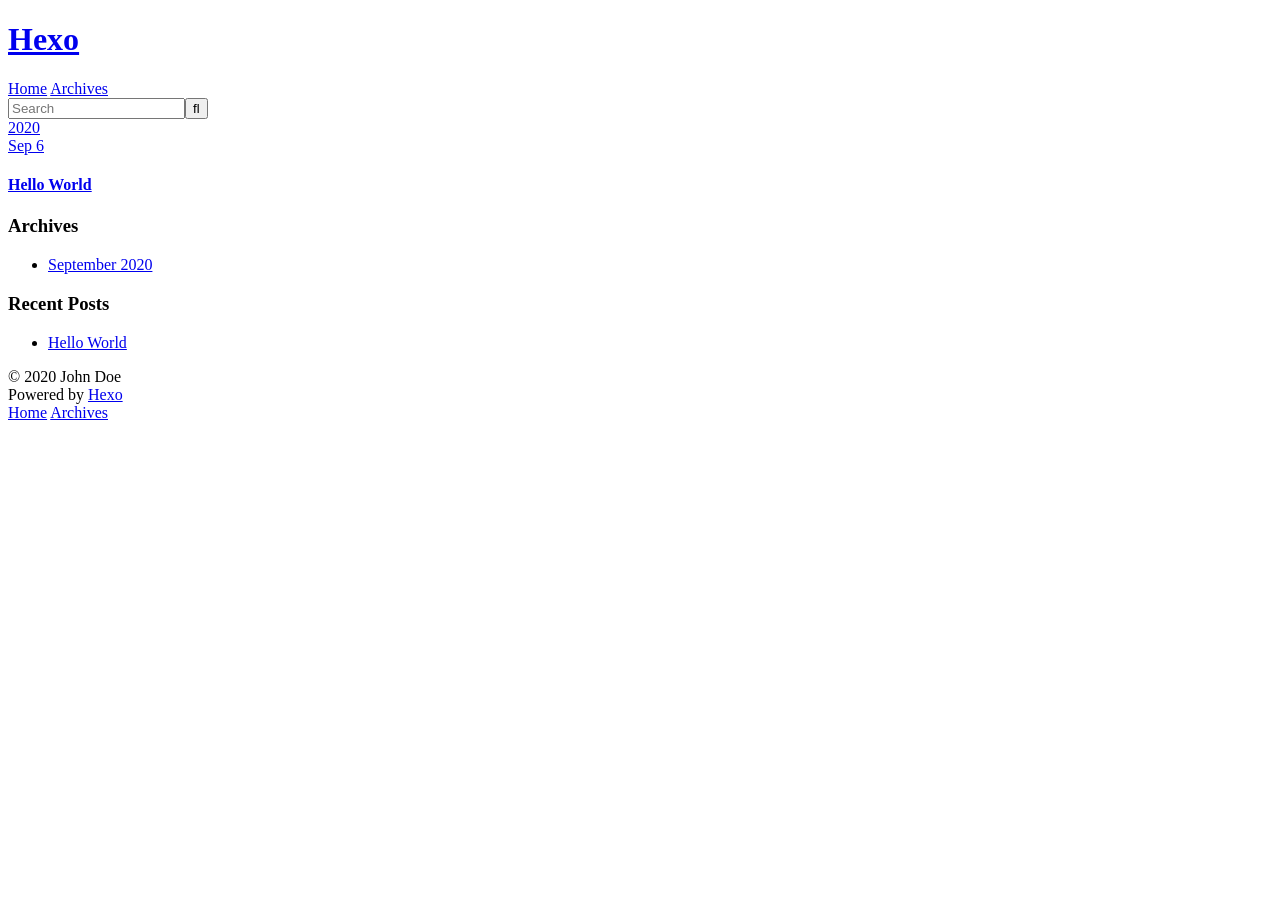
==== archives/index.html @ 3a459041 "Site updated: 2020-09-06 00:17:38" ====
<!DOCTYPE html>
<html>
<head>
  <meta charset="utf-8">
  

  
  <title>Archives | Hexo</title>
  <meta name="viewport" content="width=device-width, initial-scale=1, maximum-scale=1">
  <meta property="og:type" content="website">
<meta property="og:title" content="Hexo">
<meta property="og:url" content="http://example.com/archives/index.html">
<meta property="og:site_name" content="Hexo">
<meta property="og:locale" content="en_US">
<meta property="article:author" content="John Doe">
<meta name="twitter:card" content="summary">
  
    <link rel="alternate" href="/atom.xml" title="Hexo" type="application/atom+xml">
  
  
    <link rel="icon" href="/favicon.png">
  
  
    <link href="//fonts.googleapis.com/css?family=Source+Code+Pro" rel="stylesheet" type="text/css">
  
  
<link rel="stylesheet" href="/css/style.css">

<meta name="generator" content="Hexo 5.1.1"></head>

<body>
  <div id="container">
    <div id="wrap">
      <header id="header">
  <div id="banner"></div>
  <div id="header-outer" class="outer">
    <div id="header-title" class="inner">
      <h1 id="logo-wrap">
        <a href="/" id="logo">Hexo</a>
      </h1>
      
    </div>
    <div id="header-inner" class="inner">
      <nav id="main-nav">
        <a id="main-nav-toggle" class="nav-icon"></a>
        
          <a class="main-nav-link" href="/">Home</a>
        
          <a class="main-nav-link" href="/archives">Archives</a>
        
      </nav>
      <nav id="sub-nav">
        
          <a id="nav-rss-link" class="nav-icon" href="/atom.xml" title="RSS Feed"></a>
        
        <a id="nav-search-btn" class="nav-icon" title="Search"></a>
      </nav>
      <div id="search-form-wrap">
        <form action="//google.com/search" method="get" accept-charset="UTF-8" class="search-form"><input type="search" name="q" class="search-form-input" placeholder="Search"><button type="submit" class="search-form-submit">&#xF002;</button><input type="hidden" name="sitesearch" value="http://example.com"></form>
      </div>
    </div>
  </div>
</header>
      <div class="outer">
        <section id="main">
  
  
    
    
      
      
      <section class="archives-wrap">
        <div class="archive-year-wrap">
          <a href="/archives/2020" class="archive-year">2020</a>
        </div>
        <div class="archives">
    
    <article class="archive-article archive-type-post">
  <div class="archive-article-inner">
    <header class="archive-article-header">
      <a href="/2020/09/06/hello-world/" class="archive-article-date">
  <time datetime="2020-09-05T16:01:18.781Z" itemprop="datePublished">Sep 6</time>
</a>
      
  
    <h1 itemprop="name">
      <a class="archive-article-title" href="/2020/09/06/hello-world/">Hello World</a>
    </h1>
  

    </header>
  </div>
</article>
  
  
    </div></section>
  


</section>
        
          <aside id="sidebar">
  
    

  
    

  
    
  
    
  <div class="widget-wrap">
    <h3 class="widget-title">Archives</h3>
    <div class="widget">
      <ul class="archive-list"><li class="archive-list-item"><a class="archive-list-link" href="/archives/2020/09/">September 2020</a></li></ul>
    </div>
  </div>


  
    
  <div class="widget-wrap">
    <h3 class="widget-title">Recent Posts</h3>
    <div class="widget">
      <ul>
        
          <li>
            <a href="/2020/09/06/hello-world/">Hello World</a>
          </li>
        
      </ul>
    </div>
  </div>

  
</aside>
        
      </div>
      <footer id="footer">
  
  <div class="outer">
    <div id="footer-info" class="inner">
      &copy; 2020 John Doe<br>
      Powered by <a href="http://hexo.io/" target="_blank">Hexo</a>
    </div>
  </div>
</footer>
    </div>
    <nav id="mobile-nav">
  
    <a href="/" class="mobile-nav-link">Home</a>
  
    <a href="/archives" class="mobile-nav-link">Archives</a>
  
</nav>
    

<script src="//ajax.googleapis.com/ajax/libs/jquery/2.0.3/jquery.min.js"></script>


  
<link rel="stylesheet" href="/fancybox/jquery.fancybox.css">

  
<script src="/fancybox/jquery.fancybox.pack.js"></script>




<script src="/js/script.js"></script>




  </div>
</body>
</html>
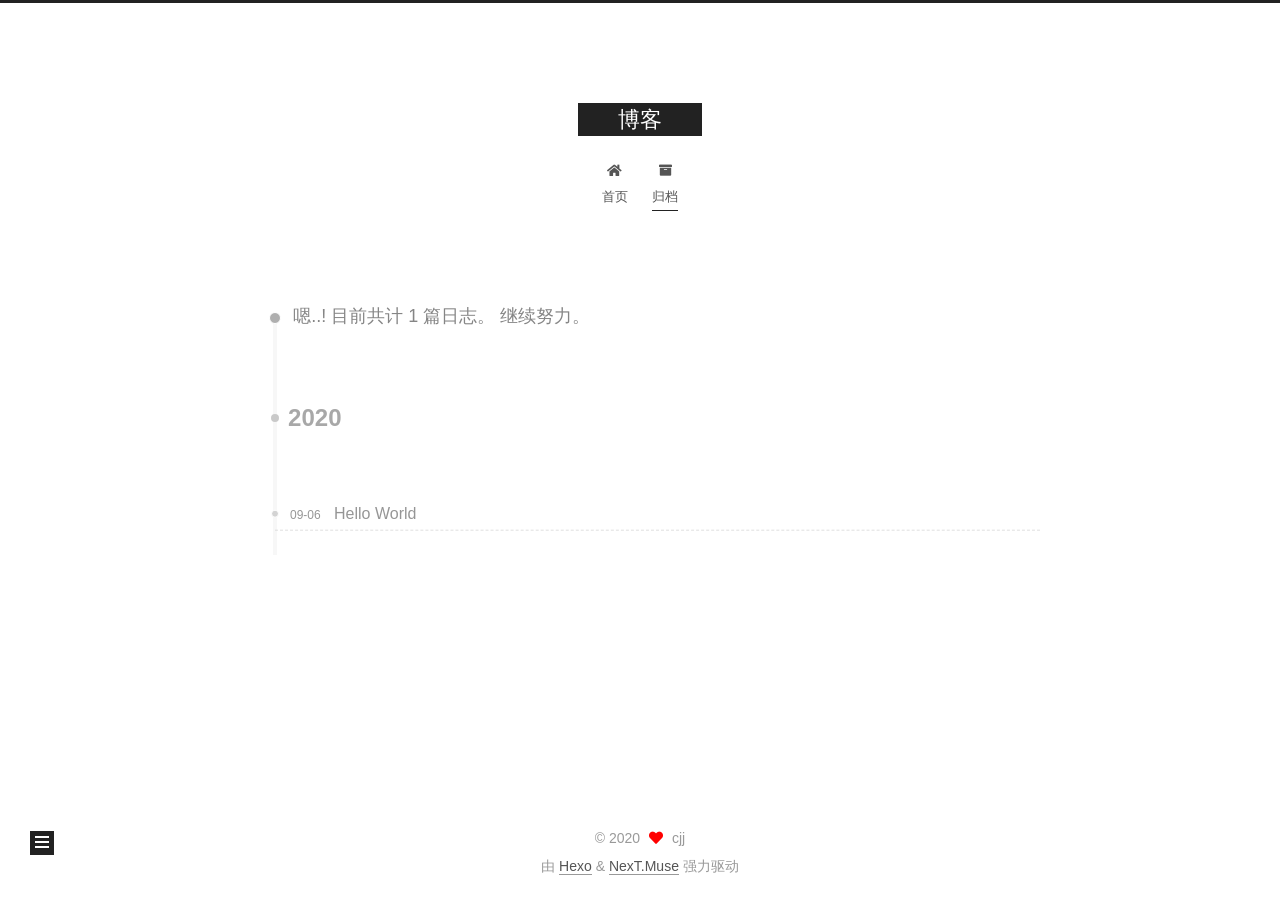
==== commit f8743e66: "Site updated: 2020-09-06 14:42:42" ====
--- a/archives/index.html
+++ b/archives/index.html
@@ -1,178 +1,340 @@
 <!DOCTYPE html>
-<html>
+<html lang="zh-CN">
 <head>
-  <meta charset="utf-8">
-  
-
-  
-  <title>Archives | Hexo</title>
-  <meta name="viewport" content="width=device-width, initial-scale=1, maximum-scale=1">
+  <meta charset="UTF-8">
+<meta name="viewport" content="width=device-width, initial-scale=1, maximum-scale=2">
+<meta name="theme-color" content="#222">
+<meta name="generator" content="Hexo 5.1.1">
+  <link rel="apple-touch-icon" sizes="180x180" href="/images/apple-touch-icon-next.png">
+  <link rel="icon" type="image/png" sizes="32x32" href="/images/favicon-32x32-next.png">
+  <link rel="icon" type="image/png" sizes="16x16" href="/images/favicon-16x16-next.png">
+  <link rel="mask-icon" href="/images/logo.svg" color="#222">
+
+<link rel="stylesheet" href="/css/main.css">
+
+
+<link rel="stylesheet" href="/lib/font-awesome/css/all.min.css">
+
+<script id="hexo-configurations">
+    var NexT = window.NexT || {};
+    var CONFIG = {"hostname":"example.com","root":"/","scheme":"Muse","version":"7.8.0","exturl":false,"sidebar":{"position":"left","display":"post","padding":18,"offset":12,"onmobile":false},"copycode":{"enable":false,"show_result":false,"style":null},"back2top":{"enable":true,"sidebar":false,"scrollpercent":false},"bookmark":{"enable":false,"color":"#222","save":"auto"},"fancybox":false,"mediumzoom":false,"lazyload":false,"pangu":false,"comments":{"style":"tabs","active":null,"storage":true,"lazyload":false,"nav":null},"algolia":{"hits":{"per_page":10},"labels":{"input_placeholder":"Search for Posts","hits_empty":"We didn't find any results for the search: ${query}","hits_stats":"${hits} results found in ${time} ms"}},"localsearch":{"enable":false,"trigger":"auto","top_n_per_article":1,"unescape":false,"preload":false},"motion":{"enable":true,"async":false,"transition":{"post_block":"fadeIn","post_header":"slideDownIn","post_body":"slideDownIn","coll_header":"slideLeftIn","sidebar":"slideUpIn"}}};
+  </script>
+
   <meta property="og:type" content="website">
-<meta property="og:title" content="Hexo">
+<meta property="og:title" content="博客">
 <meta property="og:url" content="http://example.com/archives/index.html">
-<meta property="og:site_name" content="Hexo">
-<meta property="og:locale" content="en_US">
-<meta property="article:author" content="John Doe">
+<meta property="og:site_name" content="博客">
+<meta property="og:locale" content="zh_CN">
+<meta property="article:author" content="cjj">
 <meta name="twitter:card" content="summary">
-  
-    <link rel="alternate" href="/atom.xml" title="Hexo" type="application/atom+xml">
-  
-  
-    <link rel="icon" href="/favicon.png">
-  
-  
-    <link href="//fonts.googleapis.com/css?family=Source+Code+Pro" rel="stylesheet" type="text/css">
-  
-  
-<link rel="stylesheet" href="/css/style.css">
-
-<meta name="generator" content="Hexo 5.1.1"></head>
-
-<body>
-  <div id="container">
-    <div id="wrap">
-      <header id="header">
-  <div id="banner"></div>
-  <div id="header-outer" class="outer">
-    <div id="header-title" class="inner">
-      <h1 id="logo-wrap">
-        <a href="/" id="logo">Hexo</a>
-      </h1>
+
+<link rel="canonical" href="http://example.com/archives/">
+
+
+<script id="page-configurations">
+  // https://hexo.io/docs/variables.html
+  CONFIG.page = {
+    sidebar: "",
+    isHome : false,
+    isPost : false,
+    lang   : 'zh-CN'
+  };
+</script>
+
+  <title>归档 | 博客</title>
+  
+
+
+
+
+
+
+  <noscript>
+  <style>
+  .use-motion .brand,
+  .use-motion .menu-item,
+  .sidebar-inner,
+  .use-motion .post-block,
+  .use-motion .pagination,
+  .use-motion .comments,
+  .use-motion .post-header,
+  .use-motion .post-body,
+  .use-motion .collection-header { opacity: initial; }
+
+  .use-motion .site-title,
+  .use-motion .site-subtitle {
+    opacity: initial;
+    top: initial;
+  }
+
+  .use-motion .logo-line-before i { left: initial; }
+  .use-motion .logo-line-after i { right: initial; }
+  </style>
+</noscript>
+
+</head>
+
+<body itemscope itemtype="http://schema.org/WebPage">
+  <div class="container use-motion">
+    <div class="headband"></div>
+
+    <header class="header" itemscope itemtype="http://schema.org/WPHeader">
+      <div class="header-inner"><div class="site-brand-container">
+  <div class="site-nav-toggle">
+    <div class="toggle" aria-label="切换导航栏">
+      <span class="toggle-line toggle-line-first"></span>
+      <span class="toggle-line toggle-line-middle"></span>
+      <span class="toggle-line toggle-line-last"></span>
+    </div>
+  </div>
+
+  <div class="site-meta">
+
+    <a href="/" class="brand" rel="start">
+      <span class="logo-line-before"><i></i></span>
+      <h1 class="site-title">博客</h1>
+      <span class="logo-line-after"><i></i></span>
+    </a>
+  </div>
+
+  <div class="site-nav-right">
+    <div class="toggle popup-trigger">
+    </div>
+  </div>
+</div>
+
+
+
+
+<nav class="site-nav">
+  <ul id="menu" class="main-menu menu">
+        <li class="menu-item menu-item-home">
+
+    <a href="/" rel="section"><i class="fa fa-home fa-fw"></i>首页</a>
+
+  </li>
+        <li class="menu-item menu-item-archives">
+
+    <a href="/archives/" rel="section"><i class="fa fa-archive fa-fw"></i>归档</a>
+
+  </li>
+  </ul>
+</nav>
+
+
+
+
+</div>
+    </header>
+
+    
+  <div class="back-to-top">
+    <i class="fa fa-arrow-up"></i>
+    <span>0%</span>
+  </div>
+
+
+    <main class="main">
+      <div class="main-inner">
+        <div class="content-wrap">
+          
+
+          <div class="content archive">
+            
+
+  
+  
+  
+  <div class="post-block">
+    <div class="posts-collapse">
+      <div class="collection-title">
+        <span class="collection-header">嗯..! 目前共计 1 篇日志。 继续努力。</span>
+      </div>
+
       
-    </div>
-    <div id="header-inner" class="inner">
-      <nav id="main-nav">
-        <a id="main-nav-toggle" class="nav-icon"></a>
+    <div class="collection-year">
+      <span class="collection-header">2020</span>
+    </div>
+
+  <article itemscope itemtype="http://schema.org/Article">
+    <header class="post-header">
+
+      <div class="post-meta">
+        <time itemprop="dateCreated"
+              datetime="2020-09-06T00:01:18+08:00"
+              content="2020-09-06">
+          09-06
+        </time>
+      </div>
+
+      <div class="post-title">
+          <a class="post-title-link" href="/2020/09/06/hello-world/" itemprop="url">
+            <span itemprop="name">Hello World</span>
+          </a>
+      </div>
+
+    </header>
+  </article>
+
+
+    </div>
+  </div>
+  
+  
+  
+
+  
+
+
+
+          </div>
+          
+
+<script>
+  window.addEventListener('tabs:register', () => {
+    let { activeClass } = CONFIG.comments;
+    if (CONFIG.comments.storage) {
+      activeClass = localStorage.getItem('comments_active') || activeClass;
+    }
+    if (activeClass) {
+      let activeTab = document.querySelector(`a[href="#comment-${activeClass}"]`);
+      if (activeTab) {
+        activeTab.click();
+      }
+    }
+  });
+  if (CONFIG.comments.storage) {
+    window.addEventListener('tabs:click', event => {
+      if (!event.target.matches('.tabs-comment .tab-content .tab-pane')) return;
+      let commentClass = event.target.classList[1];
+      localStorage.setItem('comments_active', commentClass);
+    });
+  }
+</script>
+
+        </div>
+          
+  
+  <div class="toggle sidebar-toggle">
+    <span class="toggle-line toggle-line-first"></span>
+    <span class="toggle-line toggle-line-middle"></span>
+    <span class="toggle-line toggle-line-last"></span>
+  </div>
+
+  <aside class="sidebar">
+    <div class="sidebar-inner">
+
+      <ul class="sidebar-nav motion-element">
+        <li class="sidebar-nav-toc">
+          文章目录
+        </li>
+        <li class="sidebar-nav-overview">
+          站点概览
+        </li>
+      </ul>
+
+      <!--noindex-->
+      <div class="post-toc-wrap sidebar-panel">
+      </div>
+      <!--/noindex-->
+
+      <div class="site-overview-wrap sidebar-panel">
+        <div class="site-author motion-element" itemprop="author" itemscope itemtype="http://schema.org/Person">
+  <p class="site-author-name" itemprop="name">cjj</p>
+  <div class="site-description" itemprop="description"></div>
+</div>
+<div class="site-state-wrap motion-element">
+  <nav class="site-state">
+      <div class="site-state-item site-state-posts">
+          <a href="/archives/">
         
-          <a class="main-nav-link" href="/">Home</a>
+          <span class="site-state-item-count">1</span>
+          <span class="site-state-item-name">日志</span>
+        </a>
+      </div>
+  </nav>
+</div>
+
+
+
+      </div>
+
+    </div>
+  </aside>
+  <div id="sidebar-dimmer"></div>
+
+
+      </div>
+    </main>
+
+    <footer class="footer">
+      <div class="footer-inner">
         
-          <a class="main-nav-link" href="/archives">Archives</a>
+
         
-      </nav>
-      <nav id="sub-nav">
+
+<div class="copyright">
+  
+  &copy; 
+  <span itemprop="copyrightYear">2020</span>
+  <span class="with-love">
+    <i class="fa fa-heart"></i>
+  </span>
+  <span class="author" itemprop="copyrightHolder">cjj</span>
+</div>
+  <div class="powered-by">由 <a href="https://hexo.io/" class="theme-link" rel="noopener" target="_blank">Hexo</a> & <a href="https://muse.theme-next.org/" class="theme-link" rel="noopener" target="_blank">NexT.Muse</a> 强力驱动
+  </div>
+
         
-          <a id="nav-rss-link" class="nav-icon" href="/atom.xml" title="RSS Feed"></a>
-        
-        <a id="nav-search-btn" class="nav-icon" title="Search"></a>
-      </nav>
-      <div id="search-form-wrap">
-        <form action="//google.com/search" method="get" accept-charset="UTF-8" class="search-form"><input type="search" name="q" class="search-form-input" placeholder="Search"><button type="submit" class="search-form-submit">&#xF002;</button><input type="hidden" name="sitesearch" value="http://example.com"></form>
-      </div>
-    </div>
-  </div>
-</header>
-      <div class="outer">
-        <section id="main">
-  
-  
-    
-    
-      
-      
-      <section class="archives-wrap">
-        <div class="archive-year-wrap">
-          <a href="/archives/2020" class="archive-year">2020</a>
-        </div>
-        <div class="archives">
-    
-    <article class="archive-article archive-type-post">
-  <div class="archive-article-inner">
-    <header class="archive-article-header">
-      <a href="/2020/09/06/hello-world/" class="archive-article-date">
-  <time datetime="2020-09-05T16:01:18.781Z" itemprop="datePublished">Sep 6</time>
-</a>
-      
-  
-    <h1 itemprop="name">
-      <a class="archive-article-title" href="/2020/09/06/hello-world/">Hello World</a>
-    </h1>
-  
-
-    </header>
-  </div>
-</article>
-  
-  
-    </div></section>
-  
-
-
-</section>
-        
-          <aside id="sidebar">
-  
-    
-
-  
-    
-
-  
-    
-  
-    
-  <div class="widget-wrap">
-    <h3 class="widget-title">Archives</h3>
-    <div class="widget">
-      <ul class="archive-list"><li class="archive-list-item"><a class="archive-list-link" href="/archives/2020/09/">September 2020</a></li></ul>
-    </div>
-  </div>
-
-
-  
-    
-  <div class="widget-wrap">
-    <h3 class="widget-title">Recent Posts</h3>
-    <div class="widget">
-      <ul>
-        
-          <li>
-            <a href="/2020/09/06/hello-world/">Hello World</a>
-          </li>
-        
-      </ul>
-    </div>
-  </div>
-
-  
-</aside>
-        
-      </div>
-      <footer id="footer">
-  
-  <div class="outer">
-    <div id="footer-info" class="inner">
-      &copy; 2020 John Doe<br>
-      Powered by <a href="http://hexo.io/" target="_blank">Hexo</a>
-    </div>
-  </div>
-</footer>
-    </div>
-    <nav id="mobile-nav">
-  
-    <a href="/" class="mobile-nav-link">Home</a>
-  
-    <a href="/archives" class="mobile-nav-link">Archives</a>
-  
-</nav>
-    
-
-<script src="//ajax.googleapis.com/ajax/libs/jquery/2.0.3/jquery.min.js"></script>
-
-
-  
-<link rel="stylesheet" href="/fancybox/jquery.fancybox.css">
-
-  
-<script src="/fancybox/jquery.fancybox.pack.js"></script>
-
-
-
-
-<script src="/js/script.js"></script>
-
-
-
-
-  </div>
+
+
+
+
+
+
+
+
+      </div>
+    </footer>
+  </div>
+
+  
+  <script src="/lib/anime.min.js"></script>
+  <script src="/lib/velocity/velocity.min.js"></script>
+  <script src="/lib/velocity/velocity.ui.min.js"></script>
+
+<script src="/js/utils.js"></script>
+
+<script src="/js/motion.js"></script>
+
+
+<script src="/js/schemes/muse.js"></script>
+
+
+<script src="/js/next-boot.js"></script>
+
+
+
+
+  
+
+
+
+
+
+
+
+
+
+
+
+
+
+
+
+  
+
+  
+
 </body>
-</html>+</html>
--- a/css/main.css
+++ b/css/main.css
@@ -0,0 +1,2291 @@
+:root {
+  --body-bg-color: #fff;
+  --content-bg-color: #fff;
+  --card-bg-color: #f5f5f5;
+  --text-color: #555;
+  --blockquote-color: #666;
+  --link-color: #555;
+  --link-hover-color: #222;
+  --brand-color: #fff;
+  --brand-hover-color: #fff;
+  --table-row-odd-bg-color: #f9f9f9;
+  --table-row-hover-bg-color: #f5f5f5;
+  --menu-item-bg-color: #f5f5f5;
+  --btn-default-bg: #222;
+  --btn-default-color: #fff;
+  --btn-default-border-color: #222;
+  --btn-default-hover-bg: #fff;
+  --btn-default-hover-color: #222;
+  --btn-default-hover-border-color: #222;
+}
+html {
+  line-height: 1.15; /* 1 */
+  -webkit-text-size-adjust: 100%; /* 2 */
+}
+body {
+  margin: 0;
+}
+main {
+  display: block;
+}
+h1 {
+  font-size: 2em;
+  margin: 0.67em 0;
+}
+hr {
+  box-sizing: content-box; /* 1 */
+  height: 0; /* 1 */
+  overflow: visible; /* 2 */
+}
+pre {
+  font-family: monospace, monospace; /* 1 */
+  font-size: 1em; /* 2 */
+}
+a {
+  background: transparent;
+}
+abbr[title] {
+  border-bottom: none; /* 1 */
+  text-decoration: underline; /* 2 */
+  text-decoration: underline dotted; /* 2 */
+}
+b,
+strong {
+  font-weight: bolder;
+}
+code,
+kbd,
+samp {
+  font-family: monospace, monospace; /* 1 */
+  font-size: 1em; /* 2 */
+}
+small {
+  font-size: 80%;
+}
+sub,
+sup {
+  font-size: 75%;
+  line-height: 0;
+  position: relative;
+  vertical-align: baseline;
+}
+sub {
+  bottom: -0.25em;
+}
+sup {
+  top: -0.5em;
+}
+img {
+  border-style: none;
+}
+button,
+input,
+optgroup,
+select,
+textarea {
+  font-family: inherit; /* 1 */
+  font-size: 100%; /* 1 */
+  line-height: 1.15; /* 1 */
+  margin: 0; /* 2 */
+}
+button,
+input {
+/* 1 */
+  overflow: visible;
+}
+button,
+select {
+/* 1 */
+  text-transform: none;
+}
+button,
+[type='button'],
+[type='reset'],
+[type='submit'] {
+  -webkit-appearance: button;
+}
+button::-moz-focus-inner,
+[type='button']::-moz-focus-inner,
+[type='reset']::-moz-focus-inner,
+[type='submit']::-moz-focus-inner {
+  border-style: none;
+  padding: 0;
+}
+button:-moz-focusring,
+[type='button']:-moz-focusring,
+[type='reset']:-moz-focusring,
+[type='submit']:-moz-focusring {
+  outline: 1px dotted ButtonText;
+}
+fieldset {
+  padding: 0.35em 0.75em 0.625em;
+}
+legend {
+  box-sizing: border-box; /* 1 */
+  color: inherit; /* 2 */
+  display: table; /* 1 */
+  max-width: 100%; /* 1 */
+  padding: 0; /* 3 */
+  white-space: normal; /* 1 */
+}
+progress {
+  vertical-align: baseline;
+}
+textarea {
+  overflow: auto;
+}
+[type='checkbox'],
+[type='radio'] {
+  box-sizing: border-box; /* 1 */
+  padding: 0; /* 2 */
+}
+[type='number']::-webkit-inner-spin-button,
+[type='number']::-webkit-outer-spin-button {
+  height: auto;
+}
+[type='search'] {
+  outline-offset: -2px; /* 2 */
+  -webkit-appearance: textfield; /* 1 */
+}
+[type='search']::-webkit-search-decoration {
+  -webkit-appearance: none;
+}
+::-webkit-file-upload-button {
+  font: inherit; /* 2 */
+  -webkit-appearance: button; /* 1 */
+}
+details {
+  display: block;
+}
+summary {
+  display: list-item;
+}
+template {
+  display: none;
+}
+[hidden] {
+  display: none;
+}
+::selection {
+  background: #262a30;
+  color: #eee;
+}
+html,
+body {
+  height: 100%;
+}
+body {
+  background: var(--body-bg-color);
+  color: var(--text-color);
+  font-family: 'Lato', "PingFang SC", "Microsoft YaHei", sans-serif;
+  font-size: 1em;
+  line-height: 2;
+}
+@media (max-width: 991px) {
+  body {
+    padding-left: 0 !important;
+    padding-right: 0 !important;
+  }
+}
+h1,
+h2,
+h3,
+h4,
+h5,
+h6 {
+  font-family: 'Lato', "PingFang SC", "Microsoft YaHei", sans-serif;
+  font-weight: bold;
+  line-height: 1.5;
+  margin: 20px 0 15px;
+}
+h1 {
+  font-size: 1.5em;
+}
+h2 {
+  font-size: 1.375em;
+}
+h3 {
+  font-size: 1.25em;
+}
+h4 {
+  font-size: 1.125em;
+}
+h5 {
+  font-size: 1em;
+}
+h6 {
+  font-size: 0.875em;
+}
+p {
+  margin: 0 0 20px 0;
+}
+a,
+span.exturl {
+  border-bottom: 1px solid #999;
+  color: var(--link-color);
+  outline: 0;
+  text-decoration: none;
+  overflow-wrap: break-word;
+  word-wrap: break-word;
+  cursor: pointer;
+}
+a:hover,
+span.exturl:hover {
+  border-bottom-color: var(--link-hover-color);
+  color: var(--link-hover-color);
+}
+iframe,
+img,
+video {
+  display: block;
+  margin-left: auto;
+  margin-right: auto;
+  max-width: 100%;
+}
+hr {
+  background-image: repeating-linear-gradient(-45deg, #ddd, #ddd 4px, transparent 4px, transparent 8px);
+  border: 0;
+  height: 3px;
+  margin: 40px 0;
+}
+blockquote {
+  border-left: 4px solid #ddd;
+  color: var(--blockquote-color);
+  margin: 0;
+  padding: 0 15px;
+}
+blockquote cite::before {
+  content: '-';
+  padding: 0 5px;
+}
+dt {
+  font-weight: bold;
+}
+dd {
+  margin: 0;
+  padding: 0;
+}
+kbd {
+  background-color: #f5f5f5;
+  background-image: linear-gradient(#eee, #fff, #eee);
+  border: 1px solid #ccc;
+  border-radius: 0.2em;
+  box-shadow: 0.1em 0.1em 0.2em rgba(0,0,0,0.1);
+  color: #555;
+  font-family: inherit;
+  padding: 0.1em 0.3em;
+  white-space: nowrap;
+}
+.table-container {
+  overflow: auto;
+}
+table {
+  border-collapse: collapse;
+  border-spacing: 0;
+  font-size: 0.875em;
+  margin: 0 0 20px 0;
+  width: 100%;
+}
+tbody tr:nth-of-type(odd) {
+  background: var(--table-row-odd-bg-color);
+}
+tbody tr:hover {
+  background: var(--table-row-hover-bg-color);
+}
+caption,
+th,
+td {
+  font-weight: normal;
+  padding: 8px;
+  vertical-align: middle;
+}
+th,
+td {
+  border: 1px solid #ddd;
+  border-bottom: 3px solid #ddd;
+}
+th {
+  font-weight: 700;
+  padding-bottom: 10px;
+}
+td {
+  border-bottom-width: 1px;
+}
+.btn {
+  background: var(--btn-default-bg);
+  border: 2px solid var(--btn-default-border-color);
+  border-radius: 0;
+  color: var(--btn-default-color);
+  display: inline-block;
+  font-size: 0.875em;
+  line-height: 2;
+  padding: 0 20px;
+  text-decoration: none;
+  transition-property: background-color;
+  transition-delay: 0s;
+  transition-duration: 0.2s;
+  transition-timing-function: ease-in-out;
+}
+.btn:hover {
+  background: var(--btn-default-hover-bg);
+  border-color: var(--btn-default-hover-border-color);
+  color: var(--btn-default-hover-color);
+}
+.btn + .btn {
+  margin: 0 0 8px 8px;
+}
+.btn .fa-fw {
+  text-align: left;
+  width: 1.285714285714286em;
+}
+.toggle {
+  line-height: 0;
+}
+.toggle .toggle-line {
+  background: #fff;
+  display: inline-block;
+  height: 2px;
+  left: 0;
+  position: relative;
+  top: 0;
+  transition: all 0.4s;
+  vertical-align: top;
+  width: 100%;
+}
+.toggle .toggle-line:not(:first-child) {
+  margin-top: 3px;
+}
+.toggle.toggle-arrow .toggle-line-first {
+  left: 50%;
+  top: 2px;
+  transform: rotate(45deg);
+  width: 50%;
+}
+.toggle.toggle-arrow .toggle-line-middle {
+  left: 2px;
+  width: 90%;
+}
+.toggle.toggle-arrow .toggle-line-last {
+  left: 50%;
+  top: -2px;
+  transform: rotate(-45deg);
+  width: 50%;
+}
+.toggle.toggle-close .toggle-line-first {
+  transform: rotate(-45deg);
+  top: 5px;
+}
+.toggle.toggle-close .toggle-line-middle {
+  opacity: 0;
+}
+.toggle.toggle-close .toggle-line-last {
+  transform: rotate(45deg);
+  top: -5px;
+}
+.highlight,
+pre {
+  background: #f7f7f7;
+  color: #4d4d4c;
+  line-height: 1.6;
+  margin: 0 auto 20px;
+}
+pre,
+code {
+  font-family: consolas, Menlo, monospace, "PingFang SC", "Microsoft YaHei";
+}
+code {
+  background: #eee;
+  border-radius: 3px;
+  color: #555;
+  padding: 2px 4px;
+  overflow-wrap: break-word;
+  word-wrap: break-word;
+}
+.highlight *::selection {
+  background: #d6d6d6;
+}
+.highlight pre {
+  border: 0;
+  margin: 0;
+  padding: 10px 0;
+}
+.highlight table {
+  border: 0;
+  margin: 0;
+  width: auto;
+}
+.highlight td {
+  border: 0;
+  padding: 0;
+}
+.highlight figcaption {
+  background: #eff2f3;
+  color: #4d4d4c;
+  display: flex;
+  font-size: 0.875em;
+  justify-content: space-between;
+  line-height: 1.2;
+  padding: 0.5em;
+}
+.highlight figcaption a {
+  color: #4d4d4c;
+}
+.highlight figcaption a:hover {
+  border-bottom-color: #4d4d4c;
+}
+.highlight .gutter {
+  -moz-user-select: none;
+  -ms-user-select: none;
+  -webkit-user-select: none;
+  user-select: none;
+}
+.highlight .gutter pre {
+  background: #eff2f3;
+  color: #869194;
+  padding-left: 10px;
+  padding-right: 10px;
+  text-align: right;
+}
+.highlight .code pre {
+  background: #f7f7f7;
+  padding-left: 10px;
+  width: 100%;
+}
+.gist table {
+  width: auto;
+}
+.gist table td {
+  border: 0;
+}
+pre {
+  overflow: auto;
+  padding: 10px;
+}
+pre code {
+  background: none;
+  color: #4d4d4c;
+  font-size: 0.875em;
+  padding: 0;
+  text-shadow: none;
+}
+pre .deletion {
+  background: #fdd;
+}
+pre .addition {
+  background: #dfd;
+}
+pre .meta {
+  color: #eab700;
+  -moz-user-select: none;
+  -ms-user-select: none;
+  -webkit-user-select: none;
+  user-select: none;
+}
+pre .comment {
+  color: #8e908c;
+}
+pre .variable,
+pre .attribute,
+pre .tag,
+pre .name,
+pre .regexp,
+pre .ruby .constant,
+pre .xml .tag .title,
+pre .xml .pi,
+pre .xml .doctype,
+pre .html .doctype,
+pre .css .id,
+pre .css .class,
+pre .css .pseudo {
+  color: #c82829;
+}
+pre .number,
+pre .preprocessor,
+pre .built_in,
+pre .builtin-name,
+pre .literal,
+pre .params,
+pre .constant,
+pre .command {
+  color: #f5871f;
+}
+pre .ruby .class .title,
+pre .css .rules .attribute,
+pre .string,
+pre .symbol,
+pre .value,
+pre .inheritance,
+pre .header,
+pre .ruby .symbol,
+pre .xml .cdata,
+pre .special,
+pre .formula {
+  color: #718c00;
+}
+pre .title,
+pre .css .hexcolor {
+  color: #3e999f;
+}
+pre .function,
+pre .python .decorator,
+pre .python .title,
+pre .ruby .function .title,
+pre .ruby .title .keyword,
+pre .perl .sub,
+pre .javascript .title,
+pre .coffeescript .title {
+  color: #4271ae;
+}
+pre .keyword,
+pre .javascript .function {
+  color: #8959a8;
+}
+.blockquote-center {
+  border-left: none;
+  margin: 40px 0;
+  padding: 0;
+  position: relative;
+  text-align: center;
+}
+.blockquote-center .fa {
+  display: block;
+  opacity: 0.6;
+  position: absolute;
+  width: 100%;
+}
+.blockquote-center .fa-quote-left {
+  border-top: 1px solid #ccc;
+  text-align: left;
+  top: -20px;
+}
+.blockquote-center .fa-quote-right {
+  border-bottom: 1px solid #ccc;
+  text-align: right;
+  bottom: -20px;
+}
+.blockquote-center p,
+.blockquote-center div {
+  text-align: center;
+}
+.post-body .group-picture img {
+  margin: 0 auto;
+  padding: 0 3px;
+}
+.group-picture-row {
+  margin-bottom: 6px;
+  overflow: hidden;
+}
+.group-picture-column {
+  float: left;
+  margin-bottom: 10px;
+}
+.post-body .label {
+  color: #555;
+  display: inline;
+  padding: 0 2px;
+}
+.post-body .label.default {
+  background: #f0f0f0;
+}
+.post-body .label.primary {
+  background: #efe6f7;
+}
+.post-body .label.info {
+  background: #e5f2f8;
+}
+.post-body .label.success {
+  background: #e7f4e9;
+}
+.post-body .label.warning {
+  background: #fcf6e1;
+}
+.post-body .label.danger {
+  background: #fae8eb;
+}
+.post-body .tabs {
+  margin-bottom: 20px;
+}
+.post-body .tabs,
+.tabs-comment {
+  display: block;
+  padding-top: 10px;
+  position: relative;
+}
+.post-body .tabs ul.nav-tabs,
+.tabs-comment ul.nav-tabs {
+  display: flex;
+  flex-wrap: wrap;
+  margin: 0;
+  margin-bottom: -1px;
+  padding: 0;
+}
+@media (max-width: 413px) {
+  .post-body .tabs ul.nav-tabs,
+  .tabs-comment ul.nav-tabs {
+    display: block;
+    margin-bottom: 5px;
+  }
+}
+.post-body .tabs ul.nav-tabs li.tab,
+.tabs-comment ul.nav-tabs li.tab {
+  border-bottom: 1px solid #ddd;
+  border-left: 1px solid transparent;
+  border-right: 1px solid transparent;
+  border-top: 3px solid transparent;
+  flex-grow: 1;
+  list-style-type: none;
+  border-radius: 0 0 0 0;
+}
+@media (max-width: 413px) {
+  .post-body .tabs ul.nav-tabs li.tab,
+  .tabs-comment ul.nav-tabs li.tab {
+    border-bottom: 1px solid transparent;
+    border-left: 3px solid transparent;
+    border-right: 1px solid transparent;
+    border-top: 1px solid transparent;
+  }
+}
+@media (max-width: 413px) {
+  .post-body .tabs ul.nav-tabs li.tab,
+  .tabs-comment ul.nav-tabs li.tab {
+    border-radius: 0;
+  }
+}
+.post-body .tabs ul.nav-tabs li.tab a,
+.tabs-comment ul.nav-tabs li.tab a {
+  border-bottom: initial;
+  display: block;
+  line-height: 1.8;
+  outline: 0;
+  padding: 0.25em 0.75em;
+  text-align: center;
+  transition-delay: 0s;
+  transition-duration: 0.2s;
+  transition-timing-function: ease-out;
+}
+.post-body .tabs ul.nav-tabs li.tab a i,
+.tabs-comment ul.nav-tabs li.tab a i {
+  width: 1.285714285714286em;
+}
+.post-body .tabs ul.nav-tabs li.tab.active,
+.tabs-comment ul.nav-tabs li.tab.active {
+  border-bottom: 1px solid transparent;
+  border-left: 1px solid #ddd;
+  border-right: 1px solid #ddd;
+  border-top: 3px solid #fc6423;
+}
+@media (max-width: 413px) {
+  .post-body .tabs ul.nav-tabs li.tab.active,
+  .tabs-comment ul.nav-tabs li.tab.active {
+    border-bottom: 1px solid #ddd;
+    border-left: 3px solid #fc6423;
+    border-right: 1px solid #ddd;
+    border-top: 1px solid #ddd;
+  }
+}
+.post-body .tabs ul.nav-tabs li.tab.active a,
+.tabs-comment ul.nav-tabs li.tab.active a {
+  color: var(--link-color);
+  cursor: default;
+}
+.post-body .tabs .tab-content .tab-pane,
+.tabs-comment .tab-content .tab-pane {
+  border: 1px solid #ddd;
+  border-top: 0;
+  padding: 20px 20px 0 20px;
+  border-radius: 0;
+}
+.post-body .tabs .tab-content .tab-pane:not(.active),
+.tabs-comment .tab-content .tab-pane:not(.active) {
+  display: none;
+}
+.post-body .tabs .tab-content .tab-pane.active,
+.tabs-comment .tab-content .tab-pane.active {
+  display: block;
+}
+.post-body .tabs .tab-content .tab-pane.active:nth-of-type(1),
+.tabs-comment .tab-content .tab-pane.active:nth-of-type(1) {
+  border-radius: 0 0 0 0;
+}
+@media (max-width: 413px) {
+  .post-body .tabs .tab-content .tab-pane.active:nth-of-type(1),
+  .tabs-comment .tab-content .tab-pane.active:nth-of-type(1) {
+    border-radius: 0;
+  }
+}
+.post-body .note {
+  border-radius: 3px;
+  margin-bottom: 20px;
+  padding: 1em;
+  position: relative;
+  border: 1px solid #eee;
+  border-left-width: 5px;
+}
+.post-body .note h2,
+.post-body .note h3,
+.post-body .note h4,
+.post-body .note h5,
+.post-body .note h6 {
+  margin-top: 0;
+  border-bottom: initial;
+  margin-bottom: 0;
+  padding-top: 0;
+}
+.post-body .note p:first-child,
+.post-body .note ul:first-child,
+.post-body .note ol:first-child,
+.post-body .note table:first-child,
+.post-body .note pre:first-child,
+.post-body .note blockquote:first-child,
+.post-body .note img:first-child {
+  margin-top: 0;
+}
+.post-body .note p:last-child,
+.post-body .note ul:last-child,
+.post-body .note ol:last-child,
+.post-body .note table:last-child,
+.post-body .note pre:last-child,
+.post-body .note blockquote:last-child,
+.post-body .note img:last-child {
+  margin-bottom: 0;
+}
+.post-body .note.default {
+  border-left-color: #777;
+}
+.post-body .note.default h2,
+.post-body .note.default h3,
+.post-body .note.default h4,
+.post-body .note.default h5,
+.post-body .note.default h6 {
+  color: #777;
+}
+.post-body .note.primary {
+  border-left-color: #6f42c1;
+}
+.post-body .note.primary h2,
+.post-body .note.primary h3,
+.post-body .note.primary h4,
+.post-body .note.primary h5,
+.post-body .note.primary h6 {
+  color: #6f42c1;
+}
+.post-body .note.info {
+  border-left-color: #428bca;
+}
+.post-body .note.info h2,
+.post-body .note.info h3,
+.post-body .note.info h4,
+.post-body .note.info h5,
+.post-body .note.info h6 {
+  color: #428bca;
+}
+.post-body .note.success {
+  border-left-color: #5cb85c;
+}
+.post-body .note.success h2,
+.post-body .note.success h3,
+.post-body .note.success h4,
+.post-body .note.success h5,
+.post-body .note.success h6 {
+  color: #5cb85c;
+}
+.post-body .note.warning {
+  border-left-color: #f0ad4e;
+}
+.post-body .note.warning h2,
+.post-body .note.warning h3,
+.post-body .note.warning h4,
+.post-body .note.warning h5,
+.post-body .note.warning h6 {
+  color: #f0ad4e;
+}
+.post-body .note.danger {
+  border-left-color: #d9534f;
+}
+.post-body .note.danger h2,
+.post-body .note.danger h3,
+.post-body .note.danger h4,
+.post-body .note.danger h5,
+.post-body .note.danger h6 {
+  color: #d9534f;
+}
+.pagination .prev,
+.pagination .next,
+.pagination .page-number,
+.pagination .space {
+  display: inline-block;
+  margin: 0 10px;
+  padding: 0 11px;
+  position: relative;
+  top: -1px;
+}
+@media (max-width: 767px) {
+  .pagination .prev,
+  .pagination .next,
+  .pagination .page-number,
+  .pagination .space {
+    margin: 0 5px;
+  }
+}
+.pagination {
+  border-top: 1px solid #eee;
+  margin: 120px 0 0;
+  text-align: center;
+}
+.pagination .prev,
+.pagination .next,
+.pagination .page-number {
+  border-bottom: 0;
+  border-top: 1px solid #eee;
+  transition-property: border-color;
+  transition-delay: 0s;
+  transition-duration: 0.2s;
+  transition-timing-function: ease-in-out;
+}
+.pagination .prev:hover,
+.pagination .next:hover,
+.pagination .page-number:hover {
+  border-top-color: #222;
+}
+.pagination .space {
+  margin: 0;
+  padding: 0;
+}
+.pagination .prev {
+  margin-left: 0;
+}
+.pagination .next {
+  margin-right: 0;
+}
+.pagination .page-number.current {
+  background: #ccc;
+  border-top-color: #ccc;
+  color: #fff;
+}
+@media (max-width: 767px) {
+  .pagination {
+    border-top: none;
+  }
+  .pagination .prev,
+  .pagination .next,
+  .pagination .page-number {
+    border-bottom: 1px solid #eee;
+    border-top: 0;
+    margin-bottom: 10px;
+    padding: 0 10px;
+  }
+  .pagination .prev:hover,
+  .pagination .next:hover,
+  .pagination .page-number:hover {
+    border-bottom-color: #222;
+  }
+}
+.comments {
+  margin-top: 60px;
+  overflow: hidden;
+}
+.comment-button-group {
+  display: flex;
+  flex-wrap: wrap-reverse;
+  justify-content: center;
+  margin: 1em 0;
+}
+.comment-button-group .comment-button {
+  margin: 0.1em 0.2em;
+}
+.comment-button-group .comment-button.active {
+  background: var(--btn-default-hover-bg);
+  border-color: var(--btn-default-hover-border-color);
+  color: var(--btn-default-hover-color);
+}
+.comment-position {
+  display: none;
+}
+.comment-position.active {
+  display: block;
+}
+.tabs-comment {
+  background: var(--content-bg-color);
+  margin-top: 4em;
+  padding-top: 0;
+}
+.tabs-comment .comments {
+  border: 0;
+  box-shadow: none;
+  margin-top: 0;
+  padding-top: 0;
+}
+.container {
+  min-height: 100%;
+  position: relative;
+}
+.main-inner {
+  margin: 0 auto;
+  width: 700px;
+}
+@media (min-width: 1200px) {
+  .main-inner {
+    width: 800px;
+  }
+}
+@media (min-width: 1600px) {
+  .main-inner {
+    width: 900px;
+  }
+}
+@media (max-width: 767px) {
+  .content-wrap {
+    padding: 0 20px;
+  }
+}
+.header {
+  background: transparent;
+}
+.header-inner {
+  margin: 0 auto;
+  width: 700px;
+}
+@media (min-width: 1200px) {
+  .header-inner {
+    width: 800px;
+  }
+}
+@media (min-width: 1600px) {
+  .header-inner {
+    width: 900px;
+  }
+}
+.site-brand-container {
+  display: flex;
+  flex-shrink: 0;
+  padding: 0 10px;
+}
+.headband {
+  background: #222;
+  height: 3px;
+}
+.site-meta {
+  flex-grow: 1;
+  text-align: center;
+}
+@media (max-width: 767px) {
+  .site-meta {
+    text-align: center;
+  }
+}
+.brand {
+  border-bottom: none;
+  color: var(--brand-color);
+  display: inline-block;
+  line-height: 1.375em;
+  padding: 0 40px;
+  position: relative;
+}
+.brand:hover {
+  color: var(--brand-hover-color);
+}
+.site-title {
+  font-family: 'Lato', "PingFang SC", "Microsoft YaHei", sans-serif;
+  font-size: 1.375em;
+  font-weight: normal;
+  margin: 0;
+}
+.site-subtitle {
+  color: #999;
+  font-size: 0.8125em;
+  margin: 10px 0;
+}
+.use-motion .brand {
+  opacity: 0;
+}
+.use-motion .site-title,
+.use-motion .site-subtitle,
+.use-motion .custom-logo-image {
+  opacity: 0;
+  position: relative;
+  top: -10px;
+}
+.site-nav-toggle,
+.site-nav-right {
+  display: none;
+}
+@media (max-width: 767px) {
+  .site-nav-toggle,
+  .site-nav-right {
+    display: flex;
+    flex-direction: column;
+    justify-content: center;
+  }
+}
+.site-nav-toggle .toggle,
+.site-nav-right .toggle {
+  color: var(--text-color);
+  padding: 10px;
+  width: 22px;
+}
+.site-nav-toggle .toggle .toggle-line,
+.site-nav-right .toggle .toggle-line {
+  background: var(--text-color);
+  border-radius: 1px;
+}
+.site-nav {
+  display: block;
+}
+@media (max-width: 767px) {
+  .site-nav {
+    clear: both;
+    display: none;
+  }
+}
+.site-nav.site-nav-on {
+  display: block;
+}
+.menu {
+  margin-top: 20px;
+  padding-left: 0;
+  text-align: center;
+}
+.menu-item {
+  display: inline-block;
+  list-style: none;
+  margin: 0 10px;
+}
+@media (max-width: 767px) {
+  .menu-item {
+    display: block;
+    margin-top: 10px;
+  }
+  .menu-item.menu-item-search {
+    display: none;
+  }
+}
+.menu-item a,
+.menu-item span.exturl {
+  border-bottom: 0;
+  display: block;
+  font-size: 0.8125em;
+  transition-property: border-color;
+  transition-delay: 0s;
+  transition-duration: 0.2s;
+  transition-timing-function: ease-in-out;
+}
+@media (hover: none) {
+  .menu-item a:hover,
+  .menu-item span.exturl:hover {
+    border-bottom-color: transparent !important;
+  }
+}
+.menu-item .fa,
+.menu-item .fab,
+.menu-item .far,
+.menu-item .fas {
+  margin-right: 8px;
+}
+.menu-item .badge {
+  display: inline-block;
+  font-weight: bold;
+  line-height: 1;
+  margin-left: 0.35em;
+  margin-top: 0.35em;
+  text-align: center;
+  white-space: nowrap;
+}
+@media (max-width: 767px) {
+  .menu-item .badge {
+    float: right;
+    margin-left: 0;
+  }
+}
+.menu-item-active a,
+.menu .menu-item a:hover,
+.menu .menu-item span.exturl:hover {
+  background: var(--menu-item-bg-color);
+}
+.use-motion .menu-item {
+  opacity: 0;
+}
+.sidebar {
+  background: #222;
+  bottom: 0;
+  box-shadow: inset 0 2px 6px #000;
+  position: fixed;
+  top: 0;
+}
+@media (max-width: 991px) {
+  .sidebar {
+    display: none;
+  }
+}
+.sidebar-inner {
+  color: #999;
+  padding: 18px 10px;
+  text-align: center;
+}
+.cc-license {
+  margin-top: 10px;
+  text-align: center;
+}
+.cc-license .cc-opacity {
+  border-bottom: none;
+  opacity: 0.7;
+}
+.cc-license .cc-opacity:hover {
+  opacity: 0.9;
+}
+.cc-license img {
+  display: inline-block;
+}
+.site-author-image {
+  border: 2px solid #333;
+  display: block;
+  margin: 0 auto;
+  max-width: 96px;
+  padding: 2px;
+}
+.site-author-name {
+  color: #f5f5f5;
+  font-weight: normal;
+  margin: 5px 0 0;
+  text-align: center;
+}
+.site-description {
+  color: #999;
+  font-size: 1em;
+  margin-top: 5px;
+  text-align: center;
+}
+.links-of-author {
+  margin-top: 15px;
+}
+.links-of-author a,
+.links-of-author span.exturl {
+  border-bottom-color: #555;
+  display: inline-block;
+  font-size: 0.8125em;
+  margin-bottom: 10px;
+  margin-right: 10px;
+  vertical-align: middle;
+}
+.links-of-author a::before,
+.links-of-author span.exturl::before {
+  background: #ffa49e;
+  border-radius: 50%;
+  content: ' ';
+  display: inline-block;
+  height: 4px;
+  margin-right: 3px;
+  vertical-align: middle;
+  width: 4px;
+}
+.sidebar-button {
+  margin-top: 15px;
+}
+.sidebar-button a {
+  border: 1px solid #fc6423;
+  border-radius: 4px;
+  color: #fc6423;
+  display: inline-block;
+  padding: 0 15px;
+}
+.sidebar-button a .fa,
+.sidebar-button a .fab,
+.sidebar-button a .far,
+.sidebar-button a .fas {
+  margin-right: 5px;
+}
+.sidebar-button a:hover {
+  background: #fc6423;
+  border: 1px solid #fc6423;
+  color: #fff;
+}
+.sidebar-button a:hover .fa,
+.sidebar-button a:hover .fab,
+.sidebar-button a:hover .far,
+.sidebar-button a:hover .fas {
+  color: #fff;
+}
+.links-of-blogroll {
+  font-size: 0.8125em;
+  margin-top: 10px;
+}
+.links-of-blogroll-title {
+  font-size: 0.875em;
+  font-weight: 600;
+  margin-top: 0;
+}
+.links-of-blogroll-list {
+  list-style: none;
+  margin: 0;
+  padding: 0;
+}
+#sidebar-dimmer {
+  display: none;
+}
+@media (max-width: 767px) {
+  #sidebar-dimmer {
+    background: #000;
+    display: block;
+    height: 100%;
+    left: 100%;
+    opacity: 0;
+    position: fixed;
+    top: 0;
+    width: 100%;
+    z-index: 1100;
+  }
+  .sidebar-active + #sidebar-dimmer {
+    opacity: 0.7;
+    transform: translateX(-100%);
+    transition: opacity 0.5s;
+  }
+}
+.sidebar-nav {
+  margin: 0;
+  padding-bottom: 20px;
+  padding-left: 0;
+}
+.sidebar-nav li {
+  border-bottom: 1px solid transparent;
+  color: #666;
+  cursor: pointer;
+  display: inline-block;
+  font-size: 0.875em;
+}
+.sidebar-nav li.sidebar-nav-overview {
+  margin-left: 10px;
+}
+.sidebar-nav li:hover {
+  color: #f5f5f5;
+}
+.sidebar-nav .sidebar-nav-active {
+  border-bottom-color: #87daff;
+  color: #87daff;
+}
+.sidebar-nav .sidebar-nav-active:hover {
+  color: #87daff;
+}
+.sidebar-panel {
+  display: none;
+  overflow-x: hidden;
+  overflow-y: auto;
+}
+.sidebar-panel-active {
+  display: block;
+}
+.sidebar-toggle {
+  background: #222;
+  bottom: 45px;
+  cursor: pointer;
+  height: 14px;
+  left: 30px;
+  padding: 5px;
+  position: fixed;
+  width: 14px;
+  z-index: 1300;
+}
+@media (max-width: 991px) {
+  .sidebar-toggle {
+    left: 20px;
+    opacity: 0.8;
+    display: none;
+  }
+}
+.sidebar-toggle:hover .toggle-line {
+  background: #87daff;
+}
+.post-toc {
+  font-size: 0.875em;
+}
+.post-toc ol {
+  list-style: none;
+  margin: 0;
+  padding: 0 2px 5px 10px;
+  text-align: left;
+}
+.post-toc ol > ol {
+  padding-left: 0;
+}
+.post-toc ol a {
+  transition-property: all;
+  transition-delay: 0s;
+  transition-duration: 0.2s;
+  transition-timing-function: ease-in-out;
+}
+.post-toc .nav-item {
+  line-height: 1.8;
+  overflow: hidden;
+  text-overflow: ellipsis;
+  white-space: nowrap;
+}
+.post-toc .nav .nav-child {
+  display: none;
+}
+.post-toc .nav .active > .nav-child {
+  display: block;
+}
+.post-toc .nav .active-current > .nav-child {
+  display: block;
+}
+.post-toc .nav .active-current > .nav-child > .nav-item {
+  display: block;
+}
+.post-toc .nav .active > a {
+  border-bottom-color: #87daff;
+  color: #87daff;
+}
+.post-toc .nav .active-current > a {
+  color: #87daff;
+}
+.post-toc .nav .active-current > a:hover {
+  color: #87daff;
+}
+.site-state {
+  display: flex;
+  justify-content: center;
+  line-height: 1.4;
+  margin-top: 10px;
+  overflow: hidden;
+  text-align: center;
+  white-space: nowrap;
+}
+.site-state-item {
+  padding: 0 15px;
+}
+.site-state-item:not(:first-child) {
+  border-left: 1px solid #333;
+}
+.site-state-item a {
+  border-bottom: none;
+}
+.site-state-item-count {
+  display: block;
+  font-size: 1.25em;
+  font-weight: 600;
+  text-align: center;
+}
+.site-state-item-name {
+  color: inherit;
+  font-size: 0.875em;
+}
+.footer {
+  color: #999;
+  font-size: 0.875em;
+  padding: 20px 0;
+}
+.footer.footer-fixed {
+  bottom: 0;
+  left: 0;
+  position: absolute;
+  right: 0;
+}
+.footer-inner {
+  box-sizing: border-box;
+  margin: 0 auto;
+  text-align: center;
+  width: 700px;
+}
+@media (min-width: 1200px) {
+  .footer-inner {
+    width: 800px;
+  }
+}
+@media (min-width: 1600px) {
+  .footer-inner {
+    width: 900px;
+  }
+}
+.languages {
+  display: inline-block;
+  font-size: 1.125em;
+  position: relative;
+}
+.languages .lang-select-label span {
+  margin: 0 0.5em;
+}
+.languages .lang-select {
+  height: 100%;
+  left: 0;
+  opacity: 0;
+  position: absolute;
+  top: 0;
+  width: 100%;
+}
+.with-love {
+  color: #ff0000;
+  display: inline-block;
+  margin: 0 5px;
+}
+.powered-by,
+.theme-info {
+  display: inline-block;
+}
+@-moz-keyframes iconAnimate {
+  0%, 100% {
+    transform: scale(1);
+  }
+  10%, 30% {
+    transform: scale(0.9);
+  }
+  20%, 40%, 60%, 80% {
+    transform: scale(1.1);
+  }
+  50%, 70% {
+    transform: scale(1.1);
+  }
+}
+@-webkit-keyframes iconAnimate {
+  0%, 100% {
+    transform: scale(1);
+  }
+  10%, 30% {
+    transform: scale(0.9);
+  }
+  20%, 40%, 60%, 80% {
+    transform: scale(1.1);
+  }
+  50%, 70% {
+    transform: scale(1.1);
+  }
+}
+@-o-keyframes iconAnimate {
+  0%, 100% {
+    transform: scale(1);
+  }
+  10%, 30% {
+    transform: scale(0.9);
+  }
+  20%, 40%, 60%, 80% {
+    transform: scale(1.1);
+  }
+  50%, 70% {
+    transform: scale(1.1);
+  }
+}
+@keyframes iconAnimate {
+  0%, 100% {
+    transform: scale(1);
+  }
+  10%, 30% {
+    transform: scale(0.9);
+  }
+  20%, 40%, 60%, 80% {
+    transform: scale(1.1);
+  }
+  50%, 70% {
+    transform: scale(1.1);
+  }
+}
+.back-to-top {
+  font-size: 12px;
+  text-align: center;
+  transition-delay: 0s;
+  transition-duration: 0.2s;
+  transition-timing-function: ease-in-out;
+}
+.back-to-top {
+  background: #222;
+  bottom: -100px;
+  box-sizing: border-box;
+  color: #fff;
+  cursor: pointer;
+  left: 30px;
+  opacity: 1;
+  padding: 0 6px;
+  position: fixed;
+  transition-property: bottom;
+  z-index: 1300;
+  width: 24px;
+}
+.back-to-top span {
+  display: none;
+}
+.back-to-top:hover {
+  color: #87daff;
+}
+.back-to-top.back-to-top-on {
+  bottom: 19px;
+}
+@media (max-width: 991px) {
+  .back-to-top {
+    left: 20px;
+    opacity: 0.8;
+  }
+}
+.post-body {
+  font-family: 'Lato', "PingFang SC", "Microsoft YaHei", sans-serif;
+  overflow-wrap: break-word;
+  word-wrap: break-word;
+}
+@media (min-width: 1200px) {
+  .post-body {
+    font-size: 1.125em;
+  }
+}
+.post-body .exturl .fa {
+  font-size: 0.875em;
+  margin-left: 4px;
+}
+.post-body .image-caption,
+.post-body .figure .caption {
+  color: #999;
+  font-size: 0.875em;
+  font-weight: bold;
+  line-height: 1;
+  margin: -20px auto 15px;
+  text-align: center;
+}
+.post-sticky-flag {
+  display: inline-block;
+  transform: rotate(30deg);
+}
+.post-button {
+  margin-top: 40px;
+  text-align: center;
+}
+.use-motion .post-block,
+.use-motion .pagination,
+.use-motion .comments {
+  opacity: 0;
+}
+.use-motion .post-header {
+  opacity: 0;
+}
+.use-motion .post-body {
+  opacity: 0;
+}
+.use-motion .collection-header {
+  opacity: 0;
+}
+.posts-collapse {
+  margin-left: 35px;
+  position: relative;
+}
+@media (max-width: 767px) {
+  .posts-collapse {
+    margin-left: 0px;
+    margin-right: 0px;
+  }
+}
+.posts-collapse .collection-title {
+  font-size: 1.125em;
+  position: relative;
+}
+.posts-collapse .collection-title::before {
+  background: #999;
+  border: 1px solid #fff;
+  border-radius: 50%;
+  content: ' ';
+  height: 10px;
+  left: 0;
+  margin-left: -6px;
+  margin-top: -4px;
+  position: absolute;
+  top: 50%;
+  width: 10px;
+}
+.posts-collapse .collection-year {
+  font-size: 1.5em;
+  font-weight: bold;
+  margin: 60px 0;
+  position: relative;
+}
+.posts-collapse .collection-year::before {
+  background: #bbb;
+  border-radius: 50%;
+  content: ' ';
+  height: 8px;
+  left: 0;
+  margin-left: -4px;
+  margin-top: -4px;
+  position: absolute;
+  top: 50%;
+  width: 8px;
+}
+.posts-collapse .collection-header {
+  display: block;
+  margin: 0 0 0 20px;
+}
+.posts-collapse .collection-header small {
+  color: #bbb;
+  margin-left: 5px;
+}
+.posts-collapse .post-header {
+  border-bottom: 1px dashed #ccc;
+  margin: 30px 0;
+  padding-left: 15px;
+  position: relative;
+  transition-property: border;
+  transition-delay: 0s;
+  transition-duration: 0.2s;
+  transition-timing-function: ease-in-out;
+}
+.posts-collapse .post-header::before {
+  background: #bbb;
+  border: 1px solid #fff;
+  border-radius: 50%;
+  content: ' ';
+  height: 6px;
+  left: 0;
+  margin-left: -4px;
+  position: absolute;
+  top: 0.75em;
+  transition-property: background;
+  width: 6px;
+  transition-delay: 0s;
+  transition-duration: 0.2s;
+  transition-timing-function: ease-in-out;
+}
+.posts-collapse .post-header:hover {
+  border-bottom-color: #666;
+}
+.posts-collapse .post-header:hover::before {
+  background: #222;
+}
+.posts-collapse .post-meta {
+  display: inline;
+  font-size: 0.75em;
+  margin-right: 10px;
+}
+.posts-collapse .post-title {
+  display: inline;
+}
+.posts-collapse .post-title a,
+.posts-collapse .post-title span.exturl {
+  border-bottom: none;
+  color: var(--link-color);
+}
+.posts-collapse .post-title .fa-external-link-alt {
+  font-size: 0.875em;
+  margin-left: 5px;
+}
+.posts-collapse::before {
+  background: #f5f5f5;
+  content: ' ';
+  height: 100%;
+  left: 0;
+  margin-left: -2px;
+  position: absolute;
+  top: 1.25em;
+  width: 4px;
+}
+.post-eof {
+  background: #ccc;
+  height: 1px;
+  margin: 80px auto 60px;
+  text-align: center;
+  width: 8%;
+}
+.post-block:last-of-type .post-eof {
+  display: none;
+}
+.content {
+  padding-top: 40px;
+}
+@media (min-width: 992px) {
+  .post-body {
+    text-align: justify;
+  }
+}
+@media (max-width: 991px) {
+  .post-body {
+    text-align: justify;
+  }
+}
+.post-body h1,
+.post-body h2,
+.post-body h3,
+.post-body h4,
+.post-body h5,
+.post-body h6 {
+  padding-top: 10px;
+}
+.post-body h1 .header-anchor,
+.post-body h2 .header-anchor,
+.post-body h3 .header-anchor,
+.post-body h4 .header-anchor,
+.post-body h5 .header-anchor,
+.post-body h6 .header-anchor {
+  border-bottom-style: none;
+  color: #ccc;
+  float: right;
+  margin-left: 10px;
+  visibility: hidden;
+}
+.post-body h1 .header-anchor:hover,
+.post-body h2 .header-anchor:hover,
+.post-body h3 .header-anchor:hover,
+.post-body h4 .header-anchor:hover,
+.post-body h5 .header-anchor:hover,
+.post-body h6 .header-anchor:hover {
+  color: inherit;
+}
+.post-body h1:hover .header-anchor,
+.post-body h2:hover .header-anchor,
+.post-body h3:hover .header-anchor,
+.post-body h4:hover .header-anchor,
+.post-body h5:hover .header-anchor,
+.post-body h6:hover .header-anchor {
+  visibility: visible;
+}
+.post-body iframe,
+.post-body img,
+.post-body video {
+  margin-bottom: 20px;
+}
+.post-body .video-container {
+  height: 0;
+  margin-bottom: 20px;
+  overflow: hidden;
+  padding-top: 75%;
+  position: relative;
+  width: 100%;
+}
+.post-body .video-container iframe,
+.post-body .video-container object,
+.post-body .video-container embed {
+  height: 100%;
+  left: 0;
+  margin: 0;
+  position: absolute;
+  top: 0;
+  width: 100%;
+}
+.post-gallery {
+  align-items: center;
+  display: grid;
+  grid-gap: 10px;
+  grid-template-columns: 1fr 1fr 1fr;
+  margin-bottom: 20px;
+}
+@media (max-width: 767px) {
+  .post-gallery {
+    grid-template-columns: 1fr 1fr;
+  }
+}
+.post-gallery a {
+  border: 0;
+}
+.post-gallery img {
+  margin: 0;
+}
+.posts-expand .post-header {
+  font-size: 1.125em;
+}
+.posts-expand .post-title {
+  font-size: 1.5em;
+  font-weight: normal;
+  margin: initial;
+  text-align: center;
+  overflow-wrap: break-word;
+  word-wrap: break-word;
+}
+.posts-expand .post-title-link {
+  border-bottom: none;
+  color: var(--link-color);
+  display: inline-block;
+  position: relative;
+  vertical-align: top;
+}
+.posts-expand .post-title-link::before {
+  background: var(--link-color);
+  bottom: 0;
+  content: '';
+  height: 2px;
+  left: 0;
+  position: absolute;
+  transform: scaleX(0);
+  visibility: hidden;
+  width: 100%;
+  transition-delay: 0s;
+  transition-duration: 0.2s;
+  transition-timing-function: ease-in-out;
+}
+.posts-expand .post-title-link:hover::before {
+  transform: scaleX(1);
+  visibility: visible;
+}
+.posts-expand .post-title-link .fa-external-link-alt {
+  font-size: 0.875em;
+  margin-left: 5px;
+}
+.posts-expand .post-meta {
+  color: #999;
+  font-family: 'Lato', "PingFang SC", "Microsoft YaHei", sans-serif;
+  font-size: 0.75em;
+  margin: 3px 0 60px 0;
+  text-align: center;
+}
+.posts-expand .post-meta .post-description {
+  font-size: 0.875em;
+  margin-top: 2px;
+}
+.posts-expand .post-meta time {
+  border-bottom: 1px dashed #999;
+  cursor: pointer;
+}
+.post-meta .post-meta-item + .post-meta-item::before {
+  content: '|';
+  margin: 0 0.5em;
+}
+.post-meta-divider {
+  margin: 0 0.5em;
+}
+.post-meta-item-icon {
+  margin-right: 3px;
+}
+@media (max-width: 991px) {
+  .post-meta-item-icon {
+    display: inline-block;
+  }
+}
+@media (max-width: 991px) {
+  .post-meta-item-text {
+    display: none;
+  }
+}
+.post-nav {
+  border-top: 1px solid #eee;
+  display: flex;
+  justify-content: space-between;
+  margin-top: 15px;
+  padding: 10px 5px 0;
+}
+.post-nav-item {
+  flex: 1;
+}
+.post-nav-item a {
+  border-bottom: none;
+  display: block;
+  font-size: 0.875em;
+  line-height: 1.6;
+  position: relative;
+}
+.post-nav-item a:active {
+  top: 2px;
+}
+.post-nav-item .fa {
+  font-size: 0.75em;
+}
+.post-nav-item:first-child {
+  margin-right: 15px;
+}
+.post-nav-item:first-child .fa {
+  margin-right: 5px;
+}
+.post-nav-item:last-child {
+  margin-left: 15px;
+  text-align: right;
+}
+.post-nav-item:last-child .fa {
+  margin-left: 5px;
+}
+.rtl.post-body p,
+.rtl.post-body a,
+.rtl.post-body h1,
+.rtl.post-body h2,
+.rtl.post-body h3,
+.rtl.post-body h4,
+.rtl.post-body h5,
+.rtl.post-body h6,
+.rtl.post-body li,
+.rtl.post-body ul,
+.rtl.post-body ol {
+  direction: rtl;
+  font-family: UKIJ Ekran;
+}
+.rtl.post-title {
+  font-family: UKIJ Ekran;
+}
+.post-tags {
+  margin-top: 40px;
+  text-align: center;
+}
+.post-tags a {
+  display: inline-block;
+  font-size: 0.8125em;
+}
+.post-tags a:not(:last-child) {
+  margin-right: 10px;
+}
+.post-widgets {
+  border-top: 1px solid #eee;
+  margin-top: 15px;
+  text-align: center;
+}
+.wp_rating {
+  height: 20px;
+  line-height: 20px;
+  margin-top: 10px;
+  padding-top: 6px;
+  text-align: center;
+}
+.social-like {
+  display: flex;
+  font-size: 0.875em;
+  justify-content: center;
+  text-align: center;
+}
+.reward-container {
+  margin: 20px auto;
+  padding: 10px 0;
+  text-align: center;
+  width: 90%;
+}
+.reward-container button {
+  background: transparent;
+  border: 1px solid #fc6423;
+  border-radius: 0;
+  color: #fc6423;
+  cursor: pointer;
+  line-height: 2;
+  outline: 0;
+  padding: 0 15px;
+  vertical-align: text-top;
+}
+.reward-container button:hover {
+  background: #fc6423;
+  border: 1px solid transparent;
+  color: #fa9366;
+}
+#qr {
+  padding-top: 20px;
+}
+#qr a {
+  border: 0;
+}
+#qr img {
+  display: inline-block;
+  margin: 0.8em 2em 0 2em;
+  max-width: 100%;
+  width: 180px;
+}
+#qr p {
+  text-align: center;
+}
+.category-all-page .category-all-title {
+  text-align: center;
+}
+.category-all-page .category-all {
+  margin-top: 20px;
+}
+.category-all-page .category-list {
+  list-style: none;
+  margin: 0;
+  padding: 0;
+}
+.category-all-page .category-list-item {
+  margin: 5px 10px;
+}
+.category-all-page .category-list-count {
+  color: #bbb;
+}
+.category-all-page .category-list-count::before {
+  content: ' (';
+  display: inline;
+}
+.category-all-page .category-list-count::after {
+  content: ') ';
+  display: inline;
+}
+.category-all-page .category-list-child {
+  padding-left: 10px;
+}
+.event-list {
+  padding: 0;
+}
+.event-list hr {
+  background: #222;
+  margin: 20px 0 45px 0;
+}
+.event-list hr::after {
+  background: #222;
+  color: #fff;
+  content: 'NOW';
+  display: inline-block;
+  font-weight: bold;
+  padding: 0 5px;
+  text-align: right;
+}
+.event-list .event {
+  background: #222;
+  margin: 20px 0;
+  min-height: 40px;
+  padding: 15px 0 15px 10px;
+}
+.event-list .event .event-summary {
+  color: #fff;
+  margin: 0;
+  padding-bottom: 3px;
+}
+.event-list .event .event-summary::before {
+  animation: dot-flash 1s alternate infinite ease-in-out;
+  color: #fff;
+  content: '\f111';
+  display: inline-block;
+  font-size: 10px;
+  margin-right: 25px;
+  vertical-align: middle;
+  font-family: 'Font Awesome 5 Free';
+  font-weight: 900;
+}
+.event-list .event .event-relative-time {
+  color: #bbb;
+  display: inline-block;
+  font-size: 12px;
+  font-weight: normal;
+  padding-left: 12px;
+}
+.event-list .event .event-details {
+  color: #fff;
+  display: block;
+  line-height: 18px;
+  margin-left: 56px;
+  padding-bottom: 6px;
+  padding-top: 3px;
+  text-indent: -24px;
+}
+.event-list .event .event-details::before {
+  color: #fff;
+  display: inline-block;
+  margin-right: 9px;
+  text-align: center;
+  text-indent: 0;
+  width: 14px;
+  font-family: 'Font Awesome 5 Free';
+  font-weight: 900;
+}
+.event-list .event .event-details.event-location::before {
+  content: '\f041';
+}
+.event-list .event .event-details.event-duration::before {
+  content: '\f017';
+}
+.event-list .event-past {
+  background: #f5f5f5;
+}
+.event-list .event-past .event-summary,
+.event-list .event-past .event-details {
+  color: #bbb;
+  opacity: 0.9;
+}
+.event-list .event-past .event-summary::before,
+.event-list .event-past .event-details::before {
+  animation: none;
+  color: #bbb;
+}
+@-moz-keyframes dot-flash {
+  from {
+    opacity: 1;
+    transform: scale(1);
+  }
+  to {
+    opacity: 0;
+    transform: scale(0.8);
+  }
+}
+@-webkit-keyframes dot-flash {
+  from {
+    opacity: 1;
+    transform: scale(1);
+  }
+  to {
+    opacity: 0;
+    transform: scale(0.8);
+  }
+}
+@-o-keyframes dot-flash {
+  from {
+    opacity: 1;
+    transform: scale(1);
+  }
+  to {
+    opacity: 0;
+    transform: scale(0.8);
+  }
+}
+@keyframes dot-flash {
+  from {
+    opacity: 1;
+    transform: scale(1);
+  }
+  to {
+    opacity: 0;
+    transform: scale(0.8);
+  }
+}
+ul.breadcrumb {
+  font-size: 0.75em;
+  list-style: none;
+  margin: 1em 0;
+  padding: 0 2em;
+  text-align: center;
+}
+ul.breadcrumb li {
+  display: inline;
+}
+ul.breadcrumb li + li::before {
+  content: '/\00a0';
+  font-weight: normal;
+  padding: 0.5em;
+}
+ul.breadcrumb li + li:last-child {
+  font-weight: bold;
+}
+.tag-cloud {
+  text-align: center;
+}
+.tag-cloud a {
+  display: inline-block;
+  margin: 10px;
+}
+.tag-cloud a:hover {
+  color: var(--link-hover-color) !important;
+}
+@media (max-width: 767px) {
+  .header-inner,
+  .main-inner,
+  .footer-inner {
+    width: auto;
+  }
+}
+.header-inner {
+  padding-top: 100px;
+}
+@media (max-width: 767px) {
+  .header-inner {
+    padding-top: 50px;
+  }
+}
+.main-inner {
+  padding-bottom: 60px;
+}
+.content {
+  padding-top: 70px;
+}
+@media (max-width: 767px) {
+  .content {
+    padding-top: 35px;
+  }
+}
+embed {
+  display: block;
+  margin: 0 auto 25px auto;
+}
+.custom-logo .site-meta-headline {
+  text-align: center;
+}
+.custom-logo .site-title {
+  color: #222;
+  margin: 10px auto 0;
+}
+.custom-logo .site-title a {
+  border: 0;
+}
+.custom-logo-image {
+  background: #fff;
+  margin: 0 auto;
+  max-width: 150px;
+  padding: 5px;
+}
+.brand {
+  background: var(--btn-default-bg);
+}
+@media (max-width: 767px) {
+  .site-nav {
+    border-bottom: 1px solid #ddd;
+    border-top: 1px solid #ddd;
+    left: 0;
+    margin: 0;
+    padding: 0;
+    width: 100%;
+  }
+}
+@media (max-width: 767px) {
+  .menu {
+    text-align: left;
+  }
+}
+.menu-item-active a,
+.menu .menu-item a:hover,
+.menu .menu-item span.exturl:hover {
+  background: transparent;
+  border-bottom: 1px solid var(--link-hover-color) !important;
+}
+@media (max-width: 767px) {
+  .menu-item-active a,
+  .menu .menu-item a:hover,
+  .menu .menu-item span.exturl:hover {
+    border-bottom: 1px dotted #ddd !important;
+  }
+}
+@media (max-width: 767px) {
+  .menu .menu-item {
+    margin: 0 10px;
+  }
+}
+.menu .menu-item a,
+.menu .menu-item span.exturl {
+  border-bottom: 1px solid transparent;
+}
+@media (max-width: 767px) {
+  .menu .menu-item a,
+  .menu .menu-item span.exturl {
+    padding: 5px 10px;
+  }
+}
+@media (min-width: 768px) {
+  .menu .menu-item .fa,
+  .menu .menu-item .fab,
+  .menu .menu-item .far,
+  .menu .menu-item .fas {
+    display: block;
+    line-height: 2;
+    margin-right: 0;
+    width: 100%;
+  }
+}
+.menu .menu-item .badge {
+  background: #eee;
+  padding: 1px 4px;
+}
+.sub-menu {
+  margin: 10px 0;
+}
+.sub-menu .menu-item {
+  display: inline-block;
+}
+.sidebar {
+  left: -320px;
+}
+.sidebar.sidebar-active {
+  left: 0;
+}
+.sidebar {
+  width: 320px;
+  z-index: 1200;
+  transition-delay: 0s;
+  transition-duration: 0.2s;
+  transition-timing-function: ease-out;
+}
+.sidebar a,
+.sidebar span.exturl {
+  border-bottom-color: #555;
+  color: #999;
+}
+.sidebar a:hover,
+.sidebar span.exturl:hover {
+  border-bottom-color: #eee;
+  color: #eee;
+}
+.links-of-blogroll-item {
+  padding: 2px 10px;
+}
+.links-of-blogroll-item a,
+.links-of-blogroll-item span.exturl {
+  box-sizing: border-box;
+  display: inline-block;
+  max-width: 280px;
+  overflow: hidden;
+  text-overflow: ellipsis;
+  white-space: nowrap;
+}
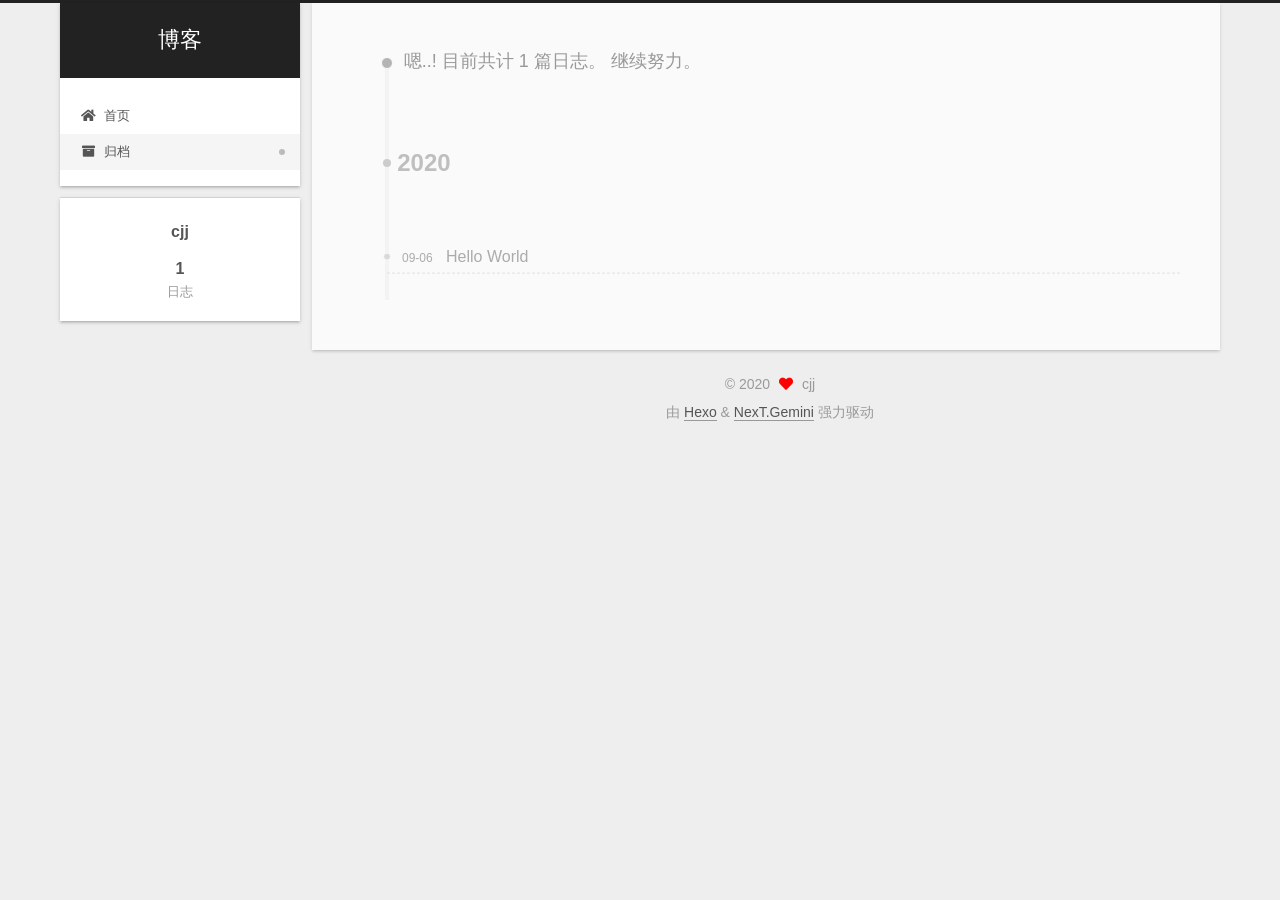
==== commit a1aef649: "Site updated: 2020-09-06 14:45:41" ====
--- a/archives/index.html
+++ b/archives/index.html
@@ -17,7 +17,7 @@
 
 <script id="hexo-configurations">
     var NexT = window.NexT || {};
-    var CONFIG = {"hostname":"example.com","root":"/","scheme":"Muse","version":"7.8.0","exturl":false,"sidebar":{"position":"left","display":"post","padding":18,"offset":12,"onmobile":false},"copycode":{"enable":false,"show_result":false,"style":null},"back2top":{"enable":true,"sidebar":false,"scrollpercent":false},"bookmark":{"enable":false,"color":"#222","save":"auto"},"fancybox":false,"mediumzoom":false,"lazyload":false,"pangu":false,"comments":{"style":"tabs","active":null,"storage":true,"lazyload":false,"nav":null},"algolia":{"hits":{"per_page":10},"labels":{"input_placeholder":"Search for Posts","hits_empty":"We didn't find any results for the search: ${query}","hits_stats":"${hits} results found in ${time} ms"}},"localsearch":{"enable":false,"trigger":"auto","top_n_per_article":1,"unescape":false,"preload":false},"motion":{"enable":true,"async":false,"transition":{"post_block":"fadeIn","post_header":"slideDownIn","post_body":"slideDownIn","coll_header":"slideLeftIn","sidebar":"slideUpIn"}}};
+    var CONFIG = {"hostname":"example.com","root":"/","scheme":"Gemini","version":"7.8.0","exturl":false,"sidebar":{"position":"left","display":"post","padding":18,"offset":12,"onmobile":false},"copycode":{"enable":false,"show_result":false,"style":null},"back2top":{"enable":true,"sidebar":false,"scrollpercent":false},"bookmark":{"enable":false,"color":"#222","save":"auto"},"fancybox":false,"mediumzoom":false,"lazyload":false,"pangu":false,"comments":{"style":"tabs","active":null,"storage":true,"lazyload":false,"nav":null},"algolia":{"hits":{"per_page":10},"labels":{"input_placeholder":"Search for Posts","hits_empty":"We didn't find any results for the search: ${query}","hits_stats":"${hits} results found in ${time} ms"}},"localsearch":{"enable":false,"trigger":"auto","top_n_per_article":1,"unescape":false,"preload":false},"motion":{"enable":true,"async":false,"transition":{"post_block":"fadeIn","post_header":"slideDownIn","post_body":"slideDownIn","coll_header":"slideLeftIn","sidebar":"slideUpIn"}}};
   </script>
 
   <meta property="og:type" content="website">
@@ -282,7 +282,7 @@
   </span>
   <span class="author" itemprop="copyrightHolder">cjj</span>
 </div>
-  <div class="powered-by">由 <a href="https://hexo.io/" class="theme-link" rel="noopener" target="_blank">Hexo</a> & <a href="https://muse.theme-next.org/" class="theme-link" rel="noopener" target="_blank">NexT.Muse</a> 强力驱动
+  <div class="powered-by">由 <a href="https://hexo.io/" class="theme-link" rel="noopener" target="_blank">Hexo</a> & <a href="https://theme-next.org/" class="theme-link" rel="noopener" target="_blank">NexT.Gemini</a> 强力驱动
   </div>
 
         
@@ -308,7 +308,7 @@
 <script src="/js/motion.js"></script>
 
 
-<script src="/js/schemes/muse.js"></script>
+<script src="/js/schemes/pisces.js"></script>
 
 
 <script src="/js/next-boot.js"></script>
--- a/css/main.css
+++ b/css/main.css
@@ -1,5 +1,5 @@
 :root {
-  --body-bg-color: #fff;
+  --body-bg-color: #eee;
   --content-bg-color: #fff;
   --card-bg-color: #f5f5f5;
   --text-color: #555;
@@ -11,11 +11,11 @@
   --table-row-odd-bg-color: #f9f9f9;
   --table-row-hover-bg-color: #f5f5f5;
   --menu-item-bg-color: #f5f5f5;
-  --btn-default-bg: #222;
-  --btn-default-color: #fff;
-  --btn-default-border-color: #222;
-  --btn-default-hover-bg: #fff;
-  --btn-default-hover-color: #222;
+  --btn-default-bg: #fff;
+  --btn-default-color: #555;
+  --btn-default-border-color: #555;
+  --btn-default-hover-bg: #222;
+  --btn-default-hover-color: #fff;
   --btn-default-hover-border-color: #222;
 }
 html {
@@ -314,7 +314,7 @@
 .btn {
   background: var(--btn-default-bg);
   border: 2px solid var(--btn-default-border-color);
-  border-radius: 0;
+  border-radius: 2px;
   color: var(--btn-default-color);
   display: inline-block;
   font-size: 0.875em;
@@ -921,16 +921,16 @@
 }
 .main-inner {
   margin: 0 auto;
-  width: 700px;
+  width: calc(100% - 20px);
 }
 @media (min-width: 1200px) {
   .main-inner {
-    width: 800px;
+    width: 1160px;
   }
 }
 @media (min-width: 1600px) {
   .main-inner {
-    width: 900px;
+    width: 73%;
   }
 }
 @media (max-width: 767px) {
@@ -943,16 +943,16 @@
 }
 .header-inner {
   margin: 0 auto;
-  width: 700px;
+  width: calc(100% - 20px);
 }
 @media (min-width: 1200px) {
   .header-inner {
-    width: 800px;
+    width: 1160px;
   }
 }
 @media (min-width: 1600px) {
   .header-inner {
-    width: 900px;
+    width: 73%;
   }
 }
 .site-brand-container {
@@ -991,7 +991,7 @@
   margin: 0;
 }
 .site-subtitle {
-  color: #999;
+  color: #ddd;
   font-size: 0.8125em;
   margin: 10px 0;
 }
@@ -1136,22 +1136,22 @@
   display: inline-block;
 }
 .site-author-image {
-  border: 2px solid #333;
+  border: 1px solid #eee;
   display: block;
   margin: 0 auto;
-  max-width: 96px;
+  max-width: 120px;
   padding: 2px;
 }
 .site-author-name {
-  color: #f5f5f5;
-  font-weight: normal;
-  margin: 5px 0 0;
+  color: var(--text-color);
+  font-weight: 600;
+  margin: 0;
   text-align: center;
 }
 .site-description {
   color: #999;
-  font-size: 1em;
-  margin-top: 5px;
+  font-size: 0.8125em;
+  margin-top: 0;
   text-align: center;
 }
 .links-of-author {
@@ -1168,7 +1168,7 @@
 }
 .links-of-author a::before,
 .links-of-author span.exturl::before {
-  background: #ffa49e;
+  background: #2087ff;
   border-radius: 50%;
   content: ' ';
   display: inline-block;
@@ -1246,7 +1246,7 @@
 }
 .sidebar-nav li {
   border-bottom: 1px solid transparent;
-  color: #666;
+  color: var(--text-color);
   cursor: pointer;
   display: inline-block;
   font-size: 0.875em;
@@ -1255,14 +1255,14 @@
   margin-left: 10px;
 }
 .sidebar-nav li:hover {
-  color: #f5f5f5;
+  color: #fc6423;
 }
 .sidebar-nav .sidebar-nav-active {
-  border-bottom-color: #87daff;
-  color: #87daff;
+  border-bottom-color: #fc6423;
+  color: #fc6423;
 }
 .sidebar-nav .sidebar-nav-active:hover {
-  color: #87daff;
+  color: #fc6423;
 }
 .sidebar-panel {
   display: none;
@@ -1291,7 +1291,7 @@
   }
 }
 .sidebar-toggle:hover .toggle-line {
-  background: #87daff;
+  background: #fc6423;
 }
 .post-toc {
   font-size: 0.875em;
@@ -1330,14 +1330,14 @@
   display: block;
 }
 .post-toc .nav .active > a {
-  border-bottom-color: #87daff;
-  color: #87daff;
+  border-bottom-color: #fc6423;
+  color: #fc6423;
 }
 .post-toc .nav .active-current > a {
-  color: #87daff;
+  color: #fc6423;
 }
 .post-toc .nav .active-current > a:hover {
-  color: #87daff;
+  color: #fc6423;
 }
 .site-state {
   display: flex;
@@ -1352,20 +1352,20 @@
   padding: 0 15px;
 }
 .site-state-item:not(:first-child) {
-  border-left: 1px solid #333;
+  border-left: 1px solid #eee;
 }
 .site-state-item a {
   border-bottom: none;
 }
 .site-state-item-count {
   display: block;
-  font-size: 1.25em;
+  font-size: 1em;
   font-weight: 600;
   text-align: center;
 }
 .site-state-item-name {
-  color: inherit;
-  font-size: 0.875em;
+  color: #999;
+  font-size: 0.8125em;
 }
 .footer {
   color: #999;
@@ -1382,16 +1382,16 @@
   box-sizing: border-box;
   margin: 0 auto;
   text-align: center;
-  width: 700px;
+  width: calc(100% - 20px);
 }
 @media (min-width: 1200px) {
   .footer-inner {
-    width: 800px;
+    width: 1160px;
   }
 }
 @media (min-width: 1600px) {
   .footer-inner {
-    width: 900px;
+    width: 73%;
   }
 }
 .languages {
@@ -1489,7 +1489,7 @@
   color: #fff;
   cursor: pointer;
   left: 30px;
-  opacity: 1;
+  opacity: 0.6;
   padding: 0 6px;
   position: fixed;
   transition-property: bottom;
@@ -1500,10 +1500,10 @@
   display: none;
 }
 .back-to-top:hover {
-  color: #87daff;
+  color: #fc6423;
 }
 .back-to-top.back-to-top-on {
-  bottom: 19px;
+  bottom: 30px;
 }
 @media (max-width: 991px) {
   .back-to-top {
@@ -2141,151 +2141,425 @@
 .tag-cloud a:hover {
   color: var(--link-hover-color) !important;
 }
-@media (max-width: 767px) {
-  .header-inner,
-  .main-inner,
+.header {
+  margin: 0 auto;
+  position: relative;
+  width: calc(100% - 20px);
+}
+@media (min-width: 1200px) {
+  .header {
+    width: 1160px;
+  }
+}
+@media (min-width: 1600px) {
+  .header {
+    width: 73%;
+  }
+}
+@media (max-width: 991px) {
+  .header {
+    width: auto;
+  }
+}
+.header-inner {
+  background: var(--content-bg-color);
+  border-radius: initial;
+  box-shadow: 0 2px 2px 0 rgba(0,0,0,0.12), 0 3px 1px -2px rgba(0,0,0,0.06), 0 1px 5px 0 rgba(0,0,0,0.12);
+  overflow: hidden;
+  padding: 0;
+  position: absolute;
+  top: 0;
+  width: 240px;
+}
+@media (min-width: 1200px) {
+  .header-inner {
+    width: 240px;
+  }
+}
+@media (max-width: 991px) {
+  .header-inner {
+    border-radius: initial;
+    position: relative;
+    width: auto;
+  }
+}
+.main-inner {
+  align-items: flex-start;
+  display: flex;
+  justify-content: space-between;
+  flex-direction: row-reverse;
+}
+@media (max-width: 991px) {
+  .main-inner {
+    width: auto;
+  }
+}
+.content-wrap {
+  background: var(--content-bg-color);
+  border-radius: initial;
+  box-shadow: 0 2px 2px 0 rgba(0,0,0,0.12), 0 3px 1px -2px rgba(0,0,0,0.06), 0 1px 5px 0 rgba(0,0,0,0.12);
+  box-sizing: border-box;
+  padding: 40px;
+  width: calc(100% - 252px);
+}
+@media (max-width: 991px) {
+  .content-wrap {
+    border-radius: initial;
+    padding: 20px;
+    width: 100%;
+  }
+}
+.footer-inner {
+  padding-left: 260px;
+}
+.back-to-top {
+  left: auto;
+  right: 30px;
+}
+@media (max-width: 991px) {
+  .back-to-top {
+    right: 20px;
+  }
+}
+@media (max-width: 991px) {
   .footer-inner {
+    padding-left: 0;
+    padding-right: 0;
     width: auto;
   }
 }
-.header-inner {
-  padding-top: 100px;
-}
-@media (max-width: 767px) {
-  .header-inner {
-    padding-top: 50px;
-  }
-}
-.main-inner {
-  padding-bottom: 60px;
-}
-.content {
-  padding-top: 70px;
-}
-@media (max-width: 767px) {
-  .content {
-    padding-top: 35px;
-  }
-}
-embed {
+.site-brand-container {
+  background: #222;
+}
+@media (max-width: 991px) {
+  .site-brand-container {
+    box-shadow: 0 0 16px rgba(0,0,0,0.5);
+  }
+}
+.site-meta {
+  padding: 20px 0;
+}
+.brand {
+  padding: 0;
+}
+.site-subtitle {
+  margin: 10px 10px 0;
+}
+.custom-logo-image {
+  margin-top: 20px;
+}
+@media (max-width: 991px) {
+  .custom-logo-image {
+    display: none;
+  }
+}
+@media (min-width: 768px) and (max-width: 991px) {
+  .site-nav-toggle,
+  .site-nav-right {
+    display: flex;
+    flex-direction: column;
+    justify-content: center;
+  }
+}
+.site-nav-toggle .toggle,
+.site-nav-right .toggle {
+  color: #fff;
+}
+.site-nav-toggle .toggle .toggle-line,
+.site-nav-right .toggle .toggle-line {
+  background: #fff;
+}
+@media (min-width: 768px) and (max-width: 991px) {
+  .site-nav {
+    display: none;
+  }
+}
+.menu .menu-item {
   display: block;
-  margin: 0 auto 25px auto;
-}
-.custom-logo .site-meta-headline {
-  text-align: center;
-}
-.custom-logo .site-title {
-  color: #222;
-  margin: 10px auto 0;
-}
-.custom-logo .site-title a {
-  border: 0;
-}
-.custom-logo-image {
-  background: #fff;
-  margin: 0 auto;
-  max-width: 150px;
-  padding: 5px;
-}
-.brand {
-  background: var(--btn-default-bg);
-}
-@media (max-width: 767px) {
-  .site-nav {
-    border-bottom: 1px solid #ddd;
-    border-top: 1px solid #ddd;
-    left: 0;
-    margin: 0;
-    padding: 0;
-    width: 100%;
-  }
-}
-@media (max-width: 767px) {
-  .menu {
-    text-align: left;
-  }
-}
-.menu-item-active a,
-.menu .menu-item a:hover,
-.menu .menu-item span.exturl:hover {
-  background: transparent;
-  border-bottom: 1px solid var(--link-hover-color) !important;
-}
-@media (max-width: 767px) {
-  .menu-item-active a,
-  .menu .menu-item a:hover,
-  .menu .menu-item span.exturl:hover {
-    border-bottom: 1px dotted #ddd !important;
-  }
-}
-@media (max-width: 767px) {
-  .menu .menu-item {
-    margin: 0 10px;
-  }
+  margin: 0;
 }
 .menu .menu-item a,
 .menu .menu-item span.exturl {
-  border-bottom: 1px solid transparent;
-}
-@media (max-width: 767px) {
-  .menu .menu-item a,
-  .menu .menu-item span.exturl {
-    padding: 5px 10px;
-  }
-}
-@media (min-width: 768px) {
-  .menu .menu-item .fa,
-  .menu .menu-item .fab,
-  .menu .menu-item .far,
-  .menu .menu-item .fas {
-    display: block;
-    line-height: 2;
-    margin-right: 0;
-    width: 100%;
+  padding: 5px 20px;
+  position: relative;
+  text-align: left;
+  transition-property: background-color;
+}
+@media (max-width: 991px) {
+  .menu .menu-item.menu-item-search {
+    display: none;
   }
 }
 .menu .menu-item .badge {
-  background: #eee;
-  padding: 1px 4px;
+  background: #ccc;
+  border-radius: 10px;
+  color: #fff;
+  float: right;
+  padding: 2px 5px;
+  text-shadow: 1px 1px 0 rgba(0,0,0,0.1);
+  vertical-align: middle;
+}
+.main-menu .menu-item-active a::after {
+  background: #bbb;
+  border-radius: 50%;
+  content: ' ';
+  height: 6px;
+  margin-top: -3px;
+  position: absolute;
+  right: 15px;
+  top: 50%;
+  width: 6px;
 }
 .sub-menu {
-  margin: 10px 0;
+  background: var(--content-bg-color);
+  border-bottom: 1px solid #ddd;
+  margin: 0;
+  padding: 6px 0;
 }
 .sub-menu .menu-item {
   display: inline-block;
 }
+.sub-menu .menu-item a,
+.sub-menu .menu-item span.exturl {
+  background: transparent;
+  margin: 5px 10px;
+  padding: initial;
+}
+.sub-menu .menu-item a:hover,
+.sub-menu .menu-item span.exturl:hover {
+  background: transparent;
+  color: #fc6423;
+}
+.sub-menu .menu-item-active a {
+  border-bottom-color: #fc6423;
+  color: #fc6423;
+}
+.sub-menu .menu-item-active a:hover {
+  border-bottom-color: #fc6423;
+}
 .sidebar {
-  left: -320px;
-}
-.sidebar.sidebar-active {
-  left: 0;
-}
-.sidebar {
-  width: 320px;
-  z-index: 1200;
-  transition-delay: 0s;
-  transition-duration: 0.2s;
-  transition-timing-function: ease-out;
-}
-.sidebar a,
-.sidebar span.exturl {
-  border-bottom-color: #555;
-  color: #999;
-}
-.sidebar a:hover,
-.sidebar span.exturl:hover {
-  border-bottom-color: #eee;
-  color: #eee;
-}
-.links-of-blogroll-item {
-  padding: 2px 10px;
-}
-.links-of-blogroll-item a,
-.links-of-blogroll-item span.exturl {
+  background: var(--body-bg-color);
+  box-shadow: none;
+  margin-top: 100%;
+  position: static;
+  width: 240px;
+}
+@media (max-width: 991px) {
+  .sidebar {
+    display: none;
+  }
+}
+.sidebar-toggle {
+  display: none;
+}
+.sidebar-inner {
+  background: var(--content-bg-color);
+  border-radius: initial;
+  box-shadow: 0 2px 2px 0 rgba(0,0,0,0.12), 0 3px 1px -2px rgba(0,0,0,0.06), 0 1px 5px 0 rgba(0,0,0,0.12), 0 -1px 0.5px 0 rgba(0,0,0,0.09);
+  box-sizing: border-box;
+  color: var(--text-color);
+  width: 240px;
+  opacity: 0;
+}
+.sidebar-inner.affix {
+  position: fixed;
+  top: 12px;
+}
+.sidebar-inner.affix-bottom {
+  position: absolute;
+}
+.site-state-item {
+  padding: 0 10px;
+}
+.sidebar-button {
+  border-bottom: 1px dotted #ccc;
+  border-top: 1px dotted #ccc;
+  margin-top: 10px;
+  text-align: center;
+}
+.sidebar-button a {
+  border: 0;
+  color: #fc6423;
+  display: block;
+}
+.sidebar-button a:hover {
+  background: none;
+  border: 0;
+  color: #e34603;
+}
+.sidebar-button a:hover .fa,
+.sidebar-button a:hover .fab,
+.sidebar-button a:hover .far,
+.sidebar-button a:hover .fas {
+  color: #e34603;
+}
+.links-of-author {
+  display: flex;
+  flex-wrap: wrap;
+  margin-top: 10px;
+  justify-content: center;
+}
+.links-of-author-item {
+  margin: 5px 0 0;
+  width: 50%;
+}
+.links-of-author-item a,
+.links-of-author-item span.exturl {
   box-sizing: border-box;
   display: inline-block;
-  max-width: 280px;
+  margin-bottom: 0;
+  margin-right: 0;
+  max-width: 216px;
   overflow: hidden;
+  padding: 0 5px;
   text-overflow: ellipsis;
   white-space: nowrap;
 }
+.links-of-author-item a,
+.links-of-author-item span.exturl {
+  border-bottom: none;
+  display: block;
+  text-decoration: none;
+}
+.links-of-author-item a::before,
+.links-of-author-item span.exturl::before {
+  display: none;
+}
+.links-of-author-item a:hover,
+.links-of-author-item span.exturl:hover {
+  background: var(--body-bg-color);
+  border-radius: 4px;
+}
+.links-of-author-item .fa,
+.links-of-author-item .fab,
+.links-of-author-item .far,
+.links-of-author-item .fas {
+  margin-right: 2px;
+}
+.links-of-blogroll-item {
+  padding: 0;
+}
+.content-wrap {
+  background: initial;
+  box-shadow: initial;
+  padding: initial;
+}
+.post-block {
+  background: var(--content-bg-color);
+  border-radius: initial;
+  box-shadow: 0 2px 2px 0 rgba(0,0,0,0.12), 0 3px 1px -2px rgba(0,0,0,0.06), 0 1px 5px 0 rgba(0,0,0,0.12);
+  padding: 40px;
+}
+.post-block + .post-block {
+  border-radius: initial;
+  box-shadow: 0 2px 2px 0 rgba(0,0,0,0.12), 0 3px 1px -2px rgba(0,0,0,0.06), 0 1px 5px 0 rgba(0,0,0,0.12), 0 -1px 0.5px 0 rgba(0,0,0,0.09);
+  margin-top: 12px;
+}
+.comments {
+  background: var(--content-bg-color);
+  border-radius: initial;
+  box-shadow: 0 2px 2px 0 rgba(0,0,0,0.12), 0 3px 1px -2px rgba(0,0,0,0.06), 0 1px 5px 0 rgba(0,0,0,0.12), 0 -1px 0.5px 0 rgba(0,0,0,0.09);
+  margin-top: 12px;
+  padding: 40px;
+}
+.tabs-comment {
+  margin-top: 1em;
+}
+.content {
+  padding-top: initial;
+}
+.post-eof {
+  display: none;
+}
+.pagination {
+  background: var(--content-bg-color);
+  border-radius: initial;
+  border-top: initial;
+  box-shadow: 0 2px 2px 0 rgba(0,0,0,0.12), 0 3px 1px -2px rgba(0,0,0,0.06), 0 1px 5px 0 rgba(0,0,0,0.12), 0 -1px 0.5px 0 rgba(0,0,0,0.09);
+  margin: 12px 0 0;
+  padding: 10px 0 10px;
+}
+.pagination .prev,
+.pagination .next,
+.pagination .page-number {
+  margin-bottom: initial;
+  top: initial;
+}
+.main {
+  padding-bottom: initial;
+}
+.footer {
+  bottom: auto;
+}
+.sub-menu {
+  border-bottom: initial;
+  box-shadow: 0 2px 2px 0 rgba(0,0,0,0.12), 0 3px 1px -2px rgba(0,0,0,0.06), 0 1px 5px 0 rgba(0,0,0,0.12);
+}
+.sub-menu + .content .post-block {
+  box-shadow: 0 2px 2px 0 rgba(0,0,0,0.12), 0 3px 1px -2px rgba(0,0,0,0.06), 0 1px 5px 0 rgba(0,0,0,0.12), 0 -1px 0.5px 0 rgba(0,0,0,0.09);
+  margin-top: 12px;
+}
+@media (min-width: 768px) and (max-width: 991px) {
+  .sub-menu + .content .post-block {
+    margin-top: 10px;
+  }
+}
+@media (max-width: 767px) {
+  .sub-menu + .content .post-block {
+    margin-top: 8px;
+  }
+}
+.post-body h1,
+.post-body h2 {
+  border-bottom: 1px solid #eee;
+}
+.post-body h3 {
+  border-bottom: 1px dotted #eee;
+}
+@media (min-width: 768px) and (max-width: 991px) {
+  .content-wrap {
+    padding: 10px;
+  }
+  .posts-expand .post-button {
+    margin-top: 20px;
+  }
+  .post-block {
+    border-radius: initial;
+    box-shadow: 0 2px 2px 0 rgba(0,0,0,0.12), 0 3px 1px -2px rgba(0,0,0,0.06), 0 1px 5px 0 rgba(0,0,0,0.12), 0 -1px 0.5px 0 rgba(0,0,0,0.09);
+    padding: 20px;
+  }
+  .post-block + .post-block {
+    margin-top: 10px;
+  }
+  .comments {
+    margin-top: 10px;
+    padding: 10px 20px;
+  }
+  .pagination {
+    margin: 10px 0 0;
+  }
+}
+@media (max-width: 767px) {
+  .content-wrap {
+    padding: 8px;
+  }
+  .posts-expand .post-button {
+    margin: 12px 0;
+  }
+  .post-block {
+    border-radius: initial;
+    box-shadow: 0 2px 2px 0 rgba(0,0,0,0.12), 0 3px 1px -2px rgba(0,0,0,0.06), 0 1px 5px 0 rgba(0,0,0,0.12), 0 -1px 0.5px 0 rgba(0,0,0,0.09);
+    min-height: auto;
+    padding: 12px;
+  }
+  .post-block + .post-block {
+    margin-top: 8px;
+  }
+  .comments {
+    margin-top: 8px;
+    padding: 10px 12px;
+  }
+  .pagination {
+    margin: 8px 0 0;
+  }
+}
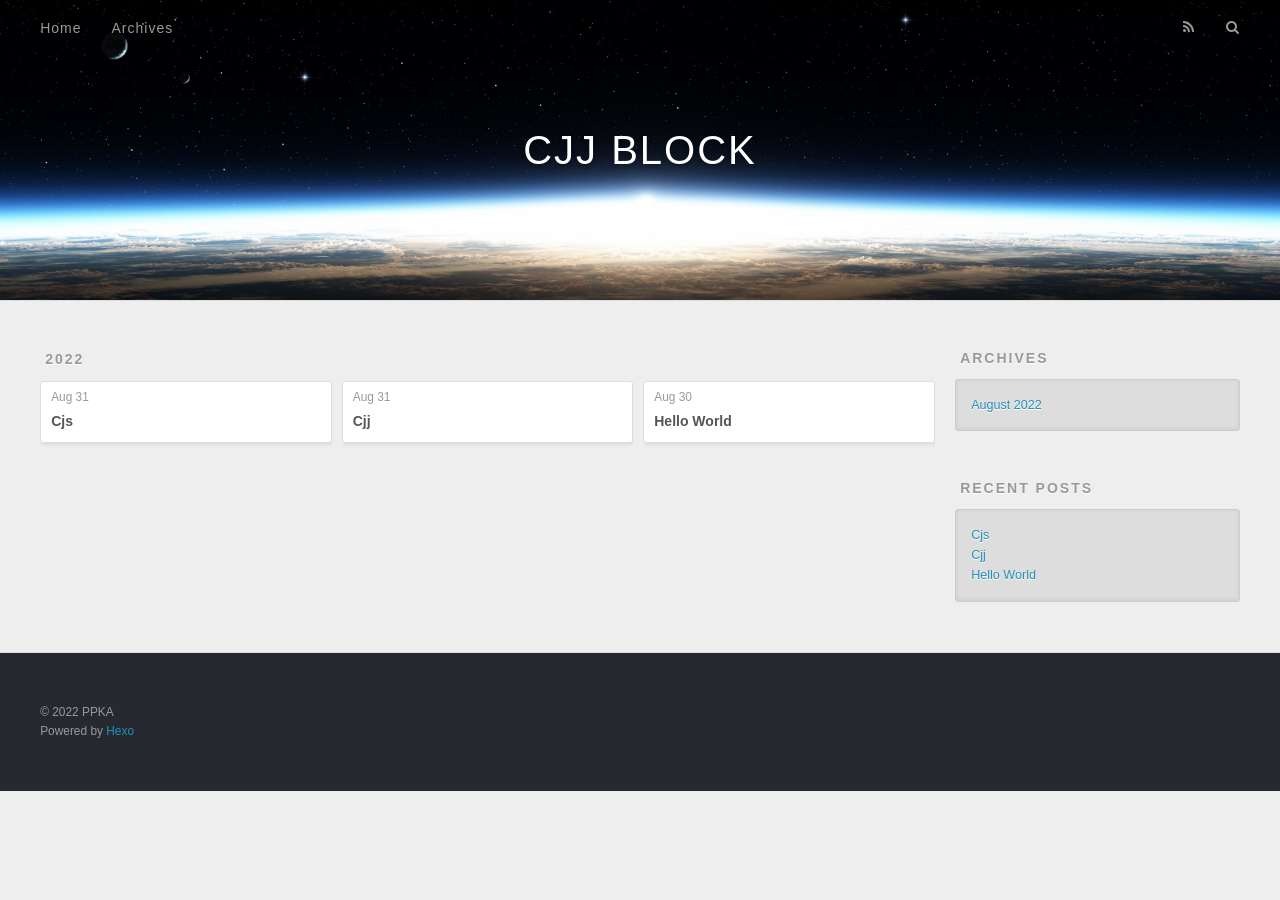
==== commit bb55f188: "Site updated: 2022-08-31 09:33:30" ====
--- a/archives/index.html
+++ b/archives/index.html
@@ -1,340 +1,226 @@
 <!DOCTYPE html>
-<html lang="zh-CN">
+<html>
 <head>
-  <meta charset="UTF-8">
-<meta name="viewport" content="width=device-width, initial-scale=1, maximum-scale=2">
-<meta name="theme-color" content="#222">
-<meta name="generator" content="Hexo 5.1.1">
-  <link rel="apple-touch-icon" sizes="180x180" href="/images/apple-touch-icon-next.png">
-  <link rel="icon" type="image/png" sizes="32x32" href="/images/favicon-32x32-next.png">
-  <link rel="icon" type="image/png" sizes="16x16" href="/images/favicon-16x16-next.png">
-  <link rel="mask-icon" href="/images/logo.svg" color="#222">
-
-<link rel="stylesheet" href="/css/main.css">
-
-
-<link rel="stylesheet" href="/lib/font-awesome/css/all.min.css">
-
-<script id="hexo-configurations">
-    var NexT = window.NexT || {};
-    var CONFIG = {"hostname":"example.com","root":"/","scheme":"Gemini","version":"7.8.0","exturl":false,"sidebar":{"position":"left","display":"post","padding":18,"offset":12,"onmobile":false},"copycode":{"enable":false,"show_result":false,"style":null},"back2top":{"enable":true,"sidebar":false,"scrollpercent":false},"bookmark":{"enable":false,"color":"#222","save":"auto"},"fancybox":false,"mediumzoom":false,"lazyload":false,"pangu":false,"comments":{"style":"tabs","active":null,"storage":true,"lazyload":false,"nav":null},"algolia":{"hits":{"per_page":10},"labels":{"input_placeholder":"Search for Posts","hits_empty":"We didn't find any results for the search: ${query}","hits_stats":"${hits} results found in ${time} ms"}},"localsearch":{"enable":false,"trigger":"auto","top_n_per_article":1,"unescape":false,"preload":false},"motion":{"enable":true,"async":false,"transition":{"post_block":"fadeIn","post_header":"slideDownIn","post_body":"slideDownIn","coll_header":"slideLeftIn","sidebar":"slideUpIn"}}};
-  </script>
-
-  <meta property="og:type" content="website">
-<meta property="og:title" content="博客">
+  <meta charset="utf-8">
+  
+
+  
+  <title>Archives | CJJ BLOCK</title>
+  <meta name="viewport" content="width=device-width, initial-scale=1, maximum-scale=1">
+  <meta name="description" content="a simple and nascent block">
+<meta property="og:type" content="website">
+<meta property="og:title" content="CJJ BLOCK">
 <meta property="og:url" content="http://example.com/archives/index.html">
-<meta property="og:site_name" content="博客">
-<meta property="og:locale" content="zh_CN">
-<meta property="article:author" content="cjj">
+<meta property="og:site_name" content="CJJ BLOCK">
+<meta property="og:description" content="a simple and nascent block">
+<meta property="og:locale" content="en_US">
+<meta property="article:author" content="PPKA">
 <meta name="twitter:card" content="summary">
-
-<link rel="canonical" href="http://example.com/archives/">
-
-
-<script id="page-configurations">
-  // https://hexo.io/docs/variables.html
-  CONFIG.page = {
-    sidebar: "",
-    isHome : false,
-    isPost : false,
-    lang   : 'zh-CN'
-  };
-</script>
-
-  <title>归档 | 博客</title>
-  
-
-
-
-
-
-
-  <noscript>
-  <style>
-  .use-motion .brand,
-  .use-motion .menu-item,
-  .sidebar-inner,
-  .use-motion .post-block,
-  .use-motion .pagination,
-  .use-motion .comments,
-  .use-motion .post-header,
-  .use-motion .post-body,
-  .use-motion .collection-header { opacity: initial; }
-
-  .use-motion .site-title,
-  .use-motion .site-subtitle {
-    opacity: initial;
-    top: initial;
-  }
-
-  .use-motion .logo-line-before i { left: initial; }
-  .use-motion .logo-line-after i { right: initial; }
-  </style>
-</noscript>
-
-</head>
-
-<body itemscope itemtype="http://schema.org/WebPage">
-  <div class="container use-motion">
-    <div class="headband"></div>
-
-    <header class="header" itemscope itemtype="http://schema.org/WPHeader">
-      <div class="header-inner"><div class="site-brand-container">
-  <div class="site-nav-toggle">
-    <div class="toggle" aria-label="切换导航栏">
-      <span class="toggle-line toggle-line-first"></span>
-      <span class="toggle-line toggle-line-middle"></span>
-      <span class="toggle-line toggle-line-last"></span>
-    </div>
-  </div>
-
-  <div class="site-meta">
-
-    <a href="/" class="brand" rel="start">
-      <span class="logo-line-before"><i></i></span>
-      <h1 class="site-title">博客</h1>
-      <span class="logo-line-after"><i></i></span>
-    </a>
-  </div>
-
-  <div class="site-nav-right">
-    <div class="toggle popup-trigger">
-    </div>
-  </div>
-</div>
-
-
-
-
-<nav class="site-nav">
-  <ul id="menu" class="main-menu menu">
-        <li class="menu-item menu-item-home">
-
-    <a href="/" rel="section"><i class="fa fa-home fa-fw"></i>首页</a>
-
-  </li>
-        <li class="menu-item menu-item-archives">
-
-    <a href="/archives/" rel="section"><i class="fa fa-archive fa-fw"></i>归档</a>
-
-  </li>
-  </ul>
+  
+    <link rel="alternate" href="/atom.xml" title="CJJ BLOCK" type="application/atom+xml">
+  
+  
+    <link rel="icon" href="/favicon.png">
+  
+  
+    <link href="//fonts.googleapis.com/css?family=Source+Code+Pro" rel="stylesheet" type="text/css">
+  
+  
+<link rel="stylesheet" href="/css/style.css">
+
+<meta name="generator" content="Hexo 5.4.2"></head>
+
+<body>
+  <div id="container">
+    <div id="wrap">
+      <header id="header">
+  <div id="banner"></div>
+  <div id="header-outer" class="outer">
+    <div id="header-title" class="inner">
+      <h1 id="logo-wrap">
+        <a href="/" id="logo">CJJ BLOCK</a>
+      </h1>
+      
+    </div>
+    <div id="header-inner" class="inner">
+      <nav id="main-nav">
+        <a id="main-nav-toggle" class="nav-icon"></a>
+        
+          <a class="main-nav-link" href="/">Home</a>
+        
+          <a class="main-nav-link" href="/archives">Archives</a>
+        
+      </nav>
+      <nav id="sub-nav">
+        
+          <a id="nav-rss-link" class="nav-icon" href="/atom.xml" title="RSS Feed"></a>
+        
+        <a id="nav-search-btn" class="nav-icon" title="Search"></a>
+      </nav>
+      <div id="search-form-wrap">
+        <form action="//google.com/search" method="get" accept-charset="UTF-8" class="search-form"><input type="search" name="q" class="search-form-input" placeholder="Search"><button type="submit" class="search-form-submit">&#xF002;</button><input type="hidden" name="sitesearch" value="http://example.com"></form>
+      </div>
+    </div>
+  </div>
+</header>
+      <div class="outer">
+        <section id="main">
+  
+  
+    
+    
+      
+      
+      <section class="archives-wrap">
+        <div class="archive-year-wrap">
+          <a href="/archives/2022" class="archive-year">2022</a>
+        </div>
+        <div class="archives">
+    
+    <article class="archive-article archive-type-post">
+  <div class="archive-article-inner">
+    <header class="archive-article-header">
+      <a href="/2022/08/31/Cjs/" class="archive-article-date">
+  <time datetime="2022-08-31T01:23:07.000Z" itemprop="datePublished">Aug 31</time>
+</a>
+      
+  
+    <h1 itemprop="name">
+      <a class="archive-article-title" href="/2022/08/31/Cjs/">Cjs</a>
+    </h1>
+  
+
+    </header>
+  </div>
+</article>
+  
+    
+    
+    <article class="archive-article archive-type-post">
+  <div class="archive-article-inner">
+    <header class="archive-article-header">
+      <a href="/2022/08/31/Cjj/" class="archive-article-date">
+  <time datetime="2022-08-31T01:23:01.000Z" itemprop="datePublished">Aug 31</time>
+</a>
+      
+  
+    <h1 itemprop="name">
+      <a class="archive-article-title" href="/2022/08/31/Cjj/">Cjj</a>
+    </h1>
+  
+
+    </header>
+  </div>
+</article>
+  
+    
+    
+    <article class="archive-article archive-type-post">
+  <div class="archive-article-inner">
+    <header class="archive-article-header">
+      <a href="/2022/08/30/hello-world/" class="archive-article-date">
+  <time datetime="2022-08-30T08:35:43.261Z" itemprop="datePublished">Aug 30</time>
+</a>
+      
+  
+    <h1 itemprop="name">
+      <a class="archive-article-title" href="/2022/08/30/hello-world/">Hello World</a>
+    </h1>
+  
+
+    </header>
+  </div>
+</article>
+  
+  
+    </div></section>
+  
+
+
+</section>
+        
+          <aside id="sidebar">
+  
+    
+
+  
+    
+
+  
+    
+  
+    
+  <div class="widget-wrap">
+    <h3 class="widget-title">Archives</h3>
+    <div class="widget">
+      <ul class="archive-list"><li class="archive-list-item"><a class="archive-list-link" href="/archives/2022/08/">August 2022</a></li></ul>
+    </div>
+  </div>
+
+
+  
+    
+  <div class="widget-wrap">
+    <h3 class="widget-title">Recent Posts</h3>
+    <div class="widget">
+      <ul>
+        
+          <li>
+            <a href="/2022/08/31/Cjs/">Cjs</a>
+          </li>
+        
+          <li>
+            <a href="/2022/08/31/Cjj/">Cjj</a>
+          </li>
+        
+          <li>
+            <a href="/2022/08/30/hello-world/">Hello World</a>
+          </li>
+        
+      </ul>
+    </div>
+  </div>
+
+  
+</aside>
+        
+      </div>
+      <footer id="footer">
+  
+  <div class="outer">
+    <div id="footer-info" class="inner">
+      &copy; 2022 PPKA<br>
+      Powered by <a href="http://hexo.io/" target="_blank">Hexo</a>
+    </div>
+  </div>
+</footer>
+    </div>
+    <nav id="mobile-nav">
+  
+    <a href="/" class="mobile-nav-link">Home</a>
+  
+    <a href="/archives" class="mobile-nav-link">Archives</a>
+  
 </nav>
-
-
-
-
-</div>
-    </header>
-
-    
-  <div class="back-to-top">
-    <i class="fa fa-arrow-up"></i>
-    <span>0%</span>
-  </div>
-
-
-    <main class="main">
-      <div class="main-inner">
-        <div class="content-wrap">
-          
-
-          <div class="content archive">
-            
-
-  
-  
-  
-  <div class="post-block">
-    <div class="posts-collapse">
-      <div class="collection-title">
-        <span class="collection-header">嗯..! 目前共计 1 篇日志。 继续努力。</span>
-      </div>
-
-      
-    <div class="collection-year">
-      <span class="collection-header">2020</span>
-    </div>
-
-  <article itemscope itemtype="http://schema.org/Article">
-    <header class="post-header">
-
-      <div class="post-meta">
-        <time itemprop="dateCreated"
-              datetime="2020-09-06T00:01:18+08:00"
-              content="2020-09-06">
-          09-06
-        </time>
-      </div>
-
-      <div class="post-title">
-          <a class="post-title-link" href="/2020/09/06/hello-world/" itemprop="url">
-            <span itemprop="name">Hello World</span>
-          </a>
-      </div>
-
-    </header>
-  </article>
-
-
-    </div>
-  </div>
-  
-  
-  
-
-  
-
-
-
-          </div>
-          
-
-<script>
-  window.addEventListener('tabs:register', () => {
-    let { activeClass } = CONFIG.comments;
-    if (CONFIG.comments.storage) {
-      activeClass = localStorage.getItem('comments_active') || activeClass;
-    }
-    if (activeClass) {
-      let activeTab = document.querySelector(`a[href="#comment-${activeClass}"]`);
-      if (activeTab) {
-        activeTab.click();
-      }
-    }
-  });
-  if (CONFIG.comments.storage) {
-    window.addEventListener('tabs:click', event => {
-      if (!event.target.matches('.tabs-comment .tab-content .tab-pane')) return;
-      let commentClass = event.target.classList[1];
-      localStorage.setItem('comments_active', commentClass);
-    });
-  }
-</script>
-
-        </div>
-          
-  
-  <div class="toggle sidebar-toggle">
-    <span class="toggle-line toggle-line-first"></span>
-    <span class="toggle-line toggle-line-middle"></span>
-    <span class="toggle-line toggle-line-last"></span>
-  </div>
-
-  <aside class="sidebar">
-    <div class="sidebar-inner">
-
-      <ul class="sidebar-nav motion-element">
-        <li class="sidebar-nav-toc">
-          文章目录
-        </li>
-        <li class="sidebar-nav-overview">
-          站点概览
-        </li>
-      </ul>
-
-      <!--noindex-->
-      <div class="post-toc-wrap sidebar-panel">
-      </div>
-      <!--/noindex-->
-
-      <div class="site-overview-wrap sidebar-panel">
-        <div class="site-author motion-element" itemprop="author" itemscope itemtype="http://schema.org/Person">
-  <p class="site-author-name" itemprop="name">cjj</p>
-  <div class="site-description" itemprop="description"></div>
-</div>
-<div class="site-state-wrap motion-element">
-  <nav class="site-state">
-      <div class="site-state-item site-state-posts">
-          <a href="/archives/">
-        
-          <span class="site-state-item-count">1</span>
-          <span class="site-state-item-name">日志</span>
-        </a>
-      </div>
-  </nav>
-</div>
-
-
-
-      </div>
-
-    </div>
-  </aside>
-  <div id="sidebar-dimmer"></div>
-
-
-      </div>
-    </main>
-
-    <footer class="footer">
-      <div class="footer-inner">
-        
-
-        
-
-<div class="copyright">
-  
-  &copy; 
-  <span itemprop="copyrightYear">2020</span>
-  <span class="with-love">
-    <i class="fa fa-heart"></i>
-  </span>
-  <span class="author" itemprop="copyrightHolder">cjj</span>
-</div>
-  <div class="powered-by">由 <a href="https://hexo.io/" class="theme-link" rel="noopener" target="_blank">Hexo</a> & <a href="https://theme-next.org/" class="theme-link" rel="noopener" target="_blank">NexT.Gemini</a> 强力驱动
-  </div>
-
-        
-
-
-
-
-
-
-
-
-      </div>
-    </footer>
-  </div>
-
-  
-  <script src="/lib/anime.min.js"></script>
-  <script src="/lib/velocity/velocity.min.js"></script>
-  <script src="/lib/velocity/velocity.ui.min.js"></script>
-
-<script src="/js/utils.js"></script>
-
-<script src="/js/motion.js"></script>
-
-
-<script src="/js/schemes/pisces.js"></script>
-
-
-<script src="/js/next-boot.js"></script>
-
-
-
-
-  
-
-
-
-
-
-
-
-
-
-
-
-
-
-
-
-  
-
-  
-
+    
+
+<script src="//ajax.googleapis.com/ajax/libs/jquery/2.0.3/jquery.min.js"></script>
+
+
+  
+<link rel="stylesheet" href="/fancybox/jquery.fancybox.css">
+
+  
+<script src="/fancybox/jquery.fancybox.pack.js"></script>
+
+
+
+
+<script src="/js/script.js"></script>
+
+
+
+
+  </div>
 </body>
-</html>
+</html>
--- a/css/style.css
+++ b/css/style.css
@@ -0,0 +1,1372 @@
+body {
+  width: 100%;
+}
+body:before,
+body:after {
+  content: "";
+  display: table;
+}
+body:after {
+  clear: both;
+}
+html,
+body,
+div,
+span,
+applet,
+object,
+iframe,
+h1,
+h2,
+h3,
+h4,
+h5,
+h6,
+p,
+blockquote,
+pre,
+a,
+abbr,
+acronym,
+address,
+big,
+cite,
+code,
+del,
+dfn,
+em,
+img,
+ins,
+kbd,
+q,
+s,
+samp,
+small,
+strike,
+strong,
+sub,
+sup,
+tt,
+var,
+dl,
+dt,
+dd,
+ol,
+ul,
+li,
+fieldset,
+form,
+label,
+legend,
+table,
+caption,
+tbody,
+tfoot,
+thead,
+tr,
+th,
+td {
+  margin: 0;
+  padding: 0;
+  border: 0;
+  outline: 0;
+  font-weight: inherit;
+  font-style: inherit;
+  font-family: inherit;
+  font-size: 100%;
+  vertical-align: baseline;
+}
+body {
+  line-height: 1;
+  color: #000;
+  background: #fff;
+}
+ol,
+ul {
+  list-style: none;
+}
+table {
+  border-collapse: separate;
+  border-spacing: 0;
+  vertical-align: middle;
+}
+caption,
+th,
+td {
+  text-align: left;
+  font-weight: normal;
+  vertical-align: middle;
+}
+a img {
+  border: none;
+}
+input,
+button {
+  margin: 0;
+  padding: 0;
+}
+input::-moz-focus-inner,
+button::-moz-focus-inner {
+  border: 0;
+  padding: 0;
+}
+@font-face {
+  font-family: FontAwesome;
+  font-style: normal;
+  font-weight: normal;
+  src: url("fonts/fontawesome-webfont.eot?v=#4.0.3");
+  src: url("fonts/fontawesome-webfont.eot?#iefix&v=#4.0.3") format("embedded-opentype"), url("fonts/fontawesome-webfont.woff?v=#4.0.3") format("woff"), url("fonts/fontawesome-webfont.ttf?v=#4.0.3") format("truetype"), url("fonts/fontawesome-webfont.svg#fontawesomeregular?v=#4.0.3") format("svg");
+}
+html,
+body,
+#container {
+  height: 100%;
+}
+body {
+  background: #eee;
+  font: 14px -apple-system, BlinkMacSystemFont, "Segoe UI", "Roboto", "Oxygen", "Ubuntu", "Cantarell", "Fira Sans", "Droid Sans", "Helvetica Neue", sans-serif;
+  -webkit-text-size-adjust: 100%;
+}
+.outer {
+  max-width: 1220px;
+  margin: 0 auto;
+  padding: 0 20px;
+}
+.outer:before,
+.outer:after {
+  content: "";
+  display: table;
+}
+.outer:after {
+  clear: both;
+}
+.inner {
+  display: inline;
+  float: left;
+  width: 98.33333333333333%;
+  margin: 0 0.833333333333333%;
+}
+.left,
+.alignleft {
+  float: left;
+}
+.right,
+.alignright {
+  float: right;
+}
+.clear {
+  clear: both;
+}
+#container {
+  position: relative;
+}
+.mobile-nav-on {
+  overflow: hidden;
+}
+#wrap {
+  height: 100%;
+  width: 100%;
+  position: absolute;
+  top: 0;
+  left: 0;
+  -webkit-transition: 0.2s ease-out;
+  -moz-transition: 0.2s ease-out;
+  -ms-transition: 0.2s ease-out;
+  transition: 0.2s ease-out;
+  z-index: 1;
+  background: #eee;
+}
+.mobile-nav-on #wrap {
+  left: 280px;
+}
+@media screen and (min-width: 768px) {
+  #main {
+    display: inline;
+    float: left;
+    width: 73.33333333333333%;
+    margin: 0 0.833333333333333%;
+  }
+}
+.article-date,
+.article-category-link,
+.archive-year,
+.widget-title {
+  text-decoration: none;
+  text-transform: uppercase;
+  letter-spacing: 2px;
+  color: #999;
+  margin-bottom: 1em;
+  margin-left: 5px;
+  line-height: 1em;
+  text-shadow: 0 1px #fff;
+  font-weight: bold;
+}
+.article-inner,
+.archive-article-inner {
+  background: #fff;
+  -webkit-box-shadow: 1px 2px 3px #ddd;
+  box-shadow: 1px 2px 3px #ddd;
+  border: 1px solid #ddd;
+  border-radius: 3px;
+}
+.article-entry h1,
+.widget h1 {
+  font-size: 2em;
+}
+.article-entry h2,
+.widget h2 {
+  font-size: 1.5em;
+}
+.article-entry h3,
+.widget h3 {
+  font-size: 1.3em;
+}
+.article-entry h4,
+.widget h4 {
+  font-size: 1.2em;
+}
+.article-entry h5,
+.widget h5 {
+  font-size: 1em;
+}
+.article-entry h6,
+.widget h6 {
+  font-size: 1em;
+  color: #999;
+}
+.article-entry hr,
+.widget hr {
+  border: 1px dashed #ddd;
+}
+.article-entry strong,
+.widget strong {
+  font-weight: bold;
+}
+.article-entry em,
+.widget em,
+.article-entry cite,
+.widget cite {
+  font-style: italic;
+}
+.article-entry sup,
+.widget sup,
+.article-entry sub,
+.widget sub {
+  font-size: 0.75em;
+  line-height: 0;
+  position: relative;
+  vertical-align: baseline;
+}
+.article-entry sup,
+.widget sup {
+  top: -0.5em;
+}
+.article-entry sub,
+.widget sub {
+  bottom: -0.2em;
+}
+.article-entry small,
+.widget small {
+  font-size: 0.85em;
+}
+.article-entry acronym,
+.widget acronym,
+.article-entry abbr,
+.widget abbr {
+  border-bottom: 1px dotted;
+}
+.article-entry ul,
+.widget ul,
+.article-entry ol,
+.widget ol,
+.article-entry dl,
+.widget dl {
+  margin: 0 20px;
+  line-height: 1.6em;
+}
+.article-entry ul ul,
+.widget ul ul,
+.article-entry ol ul,
+.widget ol ul,
+.article-entry ul ol,
+.widget ul ol,
+.article-entry ol ol,
+.widget ol ol {
+  margin-top: 0;
+  margin-bottom: 0;
+}
+.article-entry ul,
+.widget ul {
+  list-style: disc;
+}
+.article-entry ol,
+.widget ol {
+  list-style: decimal;
+}
+.article-entry dt,
+.widget dt {
+  font-weight: bold;
+}
+#header {
+  height: 300px;
+  position: relative;
+  border-bottom: 1px solid #ddd;
+}
+#header:before,
+#header:after {
+  content: "";
+  position: absolute;
+  left: 0;
+  right: 0;
+  height: 40px;
+}
+#header:before {
+  top: 0;
+  background: -webkit-linear-gradient(rgba(0,0,0,0.2), transparent);
+  background: -moz-linear-gradient(rgba(0,0,0,0.2), transparent);
+  background: -ms-linear-gradient(rgba(0,0,0,0.2), transparent);
+  background: linear-gradient(rgba(0,0,0,0.2), transparent);
+}
+#header:after {
+  bottom: 0;
+  background: -webkit-linear-gradient(transparent, rgba(0,0,0,0.2));
+  background: -moz-linear-gradient(transparent, rgba(0,0,0,0.2));
+  background: -ms-linear-gradient(transparent, rgba(0,0,0,0.2));
+  background: linear-gradient(transparent, rgba(0,0,0,0.2));
+}
+#header-outer {
+  height: 100%;
+  position: relative;
+}
+#header-inner {
+  position: relative;
+  overflow: hidden;
+}
+#banner {
+  position: absolute;
+  top: 0;
+  left: 0;
+  width: 100%;
+  height: 100%;
+  background: url("images/banner.jpg") center #000;
+  background-size: cover;
+  z-index: -1;
+}
+#header-title {
+  text-align: center;
+  height: 40px;
+  position: absolute;
+  top: 50%;
+  left: 0;
+  margin-top: -20px;
+}
+#logo,
+#subtitle {
+  text-decoration: none;
+  color: #fff;
+  font-weight: 300;
+  text-shadow: 0 1px 4px rgba(0,0,0,0.3);
+}
+#logo {
+  font-size: 40px;
+  line-height: 40px;
+  letter-spacing: 2px;
+}
+#subtitle {
+  font-size: 16px;
+  line-height: 16px;
+  letter-spacing: 1px;
+}
+#subtitle-wrap {
+  margin-top: 16px;
+}
+#main-nav {
+  float: left;
+  margin-left: -15px;
+}
+.nav-icon,
+.main-nav-link {
+  float: left;
+  color: #fff;
+  opacity: 0.6;
+  text-decoration: none;
+  text-shadow: 0 1px rgba(0,0,0,0.2);
+  -webkit-transition: opacity 0.2s;
+  -moz-transition: opacity 0.2s;
+  -ms-transition: opacity 0.2s;
+  transition: opacity 0.2s;
+  display: block;
+  padding: 20px 15px;
+}
+.nav-icon:hover,
+.main-nav-link:hover {
+  opacity: 1;
+}
+.nav-icon {
+  font-family: FontAwesome;
+  text-align: center;
+  font-size: 14px;
+  width: 14px;
+  height: 14px;
+  padding: 20px 15px;
+  position: relative;
+  cursor: pointer;
+}
+.main-nav-link {
+  font-weight: 300;
+  letter-spacing: 1px;
+}
+@media screen and (max-width: 479px) {
+  .main-nav-link {
+    display: none;
+  }
+}
+#main-nav-toggle {
+  display: none;
+}
+#main-nav-toggle:before {
+  content: "\f0c9";
+}
+@media screen and (max-width: 479px) {
+  #main-nav-toggle {
+    display: block;
+  }
+}
+#sub-nav {
+  float: right;
+  margin-right: -15px;
+}
+#nav-rss-link:before {
+  content: "\f09e";
+}
+#nav-search-btn:before {
+  content: "\f002";
+}
+#search-form-wrap {
+  position: absolute;
+  top: 15px;
+  width: 150px;
+  height: 30px;
+  right: -150px;
+  opacity: 0;
+  -webkit-transition: 0.2s ease-out;
+  -moz-transition: 0.2s ease-out;
+  -ms-transition: 0.2s ease-out;
+  transition: 0.2s ease-out;
+}
+#search-form-wrap.on {
+  opacity: 1;
+  right: 0;
+}
+@media screen and (max-width: 479px) {
+  #search-form-wrap {
+    width: 100%;
+    right: -100%;
+  }
+}
+.search-form {
+  position: absolute;
+  top: 0;
+  left: 0;
+  right: 0;
+  background: #fff;
+  padding: 5px 15px;
+  border-radius: 15px;
+  -webkit-box-shadow: 0 0 10px rgba(0,0,0,0.3);
+  box-shadow: 0 0 10px rgba(0,0,0,0.3);
+}
+.search-form-input {
+  border: none;
+  background: none;
+  color: #555;
+  width: 100%;
+  font: 13px -apple-system, BlinkMacSystemFont, "Segoe UI", "Roboto", "Oxygen", "Ubuntu", "Cantarell", "Fira Sans", "Droid Sans", "Helvetica Neue", sans-serif;
+  outline: none;
+}
+.search-form-input::-webkit-search-results-decoration,
+.search-form-input::-webkit-search-cancel-button {
+  -webkit-appearance: none;
+}
+.search-form-submit {
+  position: absolute;
+  top: 50%;
+  right: 10px;
+  margin-top: -7px;
+  font: 13px FontAwesome;
+  border: none;
+  background: none;
+  color: #bbb;
+  cursor: pointer;
+}
+.search-form-submit:hover,
+.search-form-submit:focus {
+  color: #777;
+}
+.article {
+  margin: 50px 0;
+}
+.article-inner {
+  overflow: hidden;
+}
+.article-meta:before,
+.article-meta:after {
+  content: "";
+  display: table;
+}
+.article-meta:after {
+  clear: both;
+}
+.article-date {
+  float: left;
+}
+.article-category {
+  float: left;
+  line-height: 1em;
+  color: #ccc;
+  text-shadow: 0 1px #fff;
+  margin-left: 8px;
+}
+.article-category:before {
+  content: "\2022";
+}
+.article-category-link {
+  margin: 0 12px 1em;
+}
+.article-header {
+  padding: 20px 20px 0;
+}
+.article-title {
+  text-decoration: none;
+  font-size: 2em;
+  font-weight: bold;
+  color: #555;
+  line-height: 1.1em;
+  -webkit-transition: color 0.2s;
+  -moz-transition: color 0.2s;
+  -ms-transition: color 0.2s;
+  transition: color 0.2s;
+}
+a.article-title:hover {
+  color: #258fb8;
+}
+.article-entry {
+  color: #555;
+  padding: 0 20px;
+}
+.article-entry:before,
+.article-entry:after {
+  content: "";
+  display: table;
+}
+.article-entry:after {
+  clear: both;
+}
+.article-entry p,
+.article-entry table {
+  line-height: 1.6em;
+  margin: 1.6em 0;
+}
+.article-entry h1,
+.article-entry h2,
+.article-entry h3,
+.article-entry h4,
+.article-entry h5,
+.article-entry h6 {
+  font-weight: bold;
+}
+.article-entry h1,
+.article-entry h2,
+.article-entry h3,
+.article-entry h4,
+.article-entry h5,
+.article-entry h6 {
+  line-height: 1.1em;
+  margin: 1.1em 0;
+}
+.article-entry a {
+  color: #258fb8;
+  text-decoration: none;
+}
+.article-entry a:hover {
+  text-decoration: underline;
+}
+.article-entry ul,
+.article-entry ol,
+.article-entry dl {
+  margin-top: 1.6em;
+  margin-bottom: 1.6em;
+}
+.article-entry img,
+.article-entry video {
+  max-width: 100%;
+  height: auto;
+  display: block;
+  margin: auto;
+}
+.article-entry iframe {
+  border: none;
+}
+.article-entry table {
+  width: 100%;
+  border-collapse: collapse;
+  border-spacing: 0;
+}
+.article-entry th {
+  font-weight: bold;
+  border-bottom: 3px solid #ddd;
+  padding-bottom: 0.5em;
+}
+.article-entry td {
+  border-bottom: 1px solid #ddd;
+  padding: 10px 0;
+}
+.article-entry blockquote {
+  font-family: Georgia, "Times New Roman", serif;
+  font-size: 1.4em;
+  margin: 1.6em 20px;
+  text-align: center;
+}
+.article-entry blockquote footer {
+  font-size: 14px;
+  margin: 1.6em 0;
+  font-family: -apple-system, BlinkMacSystemFont, "Segoe UI", "Roboto", "Oxygen", "Ubuntu", "Cantarell", "Fira Sans", "Droid Sans", "Helvetica Neue", sans-serif;
+}
+.article-entry blockquote footer cite:before {
+  content: "—";
+  padding: 0 0.5em;
+}
+.article-entry .pullquote {
+  text-align: left;
+  width: 45%;
+  margin: 0;
+}
+.article-entry .pullquote.left {
+  margin-left: 0.5em;
+  margin-right: 1em;
+}
+.article-entry .pullquote.right {
+  margin-right: 0.5em;
+  margin-left: 1em;
+}
+.article-entry .caption {
+  color: #999;
+  display: block;
+  font-size: 0.9em;
+  margin-top: 0.5em;
+  position: relative;
+  text-align: center;
+}
+.article-entry .video-container {
+  position: relative;
+  padding-top: 56.25%;
+  height: 0;
+  overflow: hidden;
+}
+.article-entry .video-container iframe,
+.article-entry .video-container object,
+.article-entry .video-container embed {
+  position: absolute;
+  top: 0;
+  left: 0;
+  width: 100%;
+  height: 100%;
+  margin-top: 0;
+}
+.article-more-link a {
+  display: inline-block;
+  line-height: 1em;
+  padding: 6px 15px;
+  border-radius: 15px;
+  background: #eee;
+  color: #999;
+  text-shadow: 0 1px #fff;
+  text-decoration: none;
+}
+.article-more-link a:hover {
+  background: #258fb8;
+  color: #fff;
+  text-decoration: none;
+  text-shadow: 0 1px #1e7293;
+}
+.article-footer {
+  font-size: 0.85em;
+  line-height: 1.6em;
+  border-top: 1px solid #ddd;
+  padding-top: 1.6em;
+  margin: 0 20px 20px;
+}
+.article-footer:before,
+.article-footer:after {
+  content: "";
+  display: table;
+}
+.article-footer:after {
+  clear: both;
+}
+.article-footer a {
+  color: #999;
+  text-decoration: none;
+}
+.article-footer a:hover {
+  color: #555;
+}
+.article-tag-list-item {
+  float: left;
+  margin-right: 10px;
+}
+.article-tag-list-link:before {
+  content: "#";
+}
+.article-comment-link {
+  float: right;
+}
+.article-comment-link:before {
+  content: "\f075";
+  font-family: FontAwesome;
+  padding-right: 8px;
+}
+.article-share-link {
+  cursor: pointer;
+  float: right;
+  margin-left: 20px;
+}
+.article-share-link:before {
+  content: "\f064";
+  font-family: FontAwesome;
+  padding-right: 6px;
+}
+#article-nav {
+  position: relative;
+}
+#article-nav:before,
+#article-nav:after {
+  content: "";
+  display: table;
+}
+#article-nav:after {
+  clear: both;
+}
+@media screen and (min-width: 768px) {
+  #article-nav {
+    margin: 50px 0;
+  }
+  #article-nav:before {
+    width: 8px;
+    height: 8px;
+    position: absolute;
+    top: 50%;
+    left: 50%;
+    margin-top: -4px;
+    margin-left: -4px;
+    content: "";
+    border-radius: 50%;
+    background: #ddd;
+    -webkit-box-shadow: 0 1px 2px #fff;
+    box-shadow: 0 1px 2px #fff;
+  }
+}
+.article-nav-link-wrap {
+  text-decoration: none;
+  text-shadow: 0 1px #fff;
+  color: #999;
+  -webkit-box-sizing: border-box;
+  -moz-box-sizing: border-box;
+  box-sizing: border-box;
+  margin-top: 50px;
+  text-align: center;
+  display: block;
+}
+.article-nav-link-wrap:hover {
+  color: #555;
+}
+@media screen and (min-width: 768px) {
+  .article-nav-link-wrap {
+    width: 50%;
+    margin-top: 0;
+  }
+}
+@media screen and (min-width: 768px) {
+  #article-nav-newer {
+    float: left;
+    text-align: right;
+    padding-right: 20px;
+  }
+}
+@media screen and (min-width: 768px) {
+  #article-nav-older {
+    float: right;
+    text-align: left;
+    padding-left: 20px;
+  }
+}
+.article-nav-caption {
+  text-transform: uppercase;
+  letter-spacing: 2px;
+  color: #ddd;
+  line-height: 1em;
+  font-weight: bold;
+}
+#article-nav-newer .article-nav-caption {
+  margin-right: -2px;
+}
+.article-nav-title {
+  font-size: 0.85em;
+  line-height: 1.6em;
+  margin-top: 0.5em;
+}
+.article-share-box {
+  position: absolute;
+  display: none;
+  background: #fff;
+  -webkit-box-shadow: 1px 2px 10px rgba(0,0,0,0.2);
+  box-shadow: 1px 2px 10px rgba(0,0,0,0.2);
+  border-radius: 3px;
+  margin-left: -145px;
+  overflow: hidden;
+  z-index: 1;
+}
+.article-share-box.on {
+  display: block;
+}
+.article-share-input {
+  width: 100%;
+  background: none;
+  -webkit-box-sizing: border-box;
+  -moz-box-sizing: border-box;
+  box-sizing: border-box;
+  font: 14px -apple-system, BlinkMacSystemFont, "Segoe UI", "Roboto", "Oxygen", "Ubuntu", "Cantarell", "Fira Sans", "Droid Sans", "Helvetica Neue", sans-serif;
+  padding: 0 15px;
+  color: #555;
+  outline: none;
+  border: 1px solid #ddd;
+  border-radius: 3px 3px 0 0;
+  height: 36px;
+  line-height: 36px;
+}
+.article-share-links {
+  background: #eee;
+}
+.article-share-links:before,
+.article-share-links:after {
+  content: "";
+  display: table;
+}
+.article-share-links:after {
+  clear: both;
+}
+.article-share-twitter,
+.article-share-facebook,
+.article-share-pinterest,
+.article-share-google {
+  width: 50px;
+  height: 36px;
+  display: block;
+  float: left;
+  position: relative;
+  color: #999;
+  text-shadow: 0 1px #fff;
+}
+.article-share-twitter:before,
+.article-share-facebook:before,
+.article-share-pinterest:before,
+.article-share-google:before {
+  font-size: 20px;
+  font-family: FontAwesome;
+  width: 20px;
+  height: 20px;
+  position: absolute;
+  top: 50%;
+  left: 50%;
+  margin-top: -10px;
+  margin-left: -10px;
+  text-align: center;
+}
+.article-share-twitter:hover,
+.article-share-facebook:hover,
+.article-share-pinterest:hover,
+.article-share-google:hover {
+  color: #fff;
+}
+.article-share-twitter:before {
+  content: "\f099";
+}
+.article-share-twitter:hover {
+  background: #00aced;
+  text-shadow: 0 1px #008abe;
+}
+.article-share-facebook:before {
+  content: "\f09a";
+}
+.article-share-facebook:hover {
+  background: #3b5998;
+  text-shadow: 0 1px #2f477a;
+}
+.article-share-pinterest:before {
+  content: "\f0d2";
+}
+.article-share-pinterest:hover {
+  background: #cb2027;
+  text-shadow: 0 1px #a21a1f;
+}
+.article-share-google:before {
+  content: "\f0d5";
+}
+.article-share-google:hover {
+  background: #dd4b39;
+  text-shadow: 0 1px #be3221;
+}
+.article-gallery {
+  background: #000;
+  position: relative;
+}
+.article-gallery-photos {
+  position: relative;
+  overflow: hidden;
+}
+.article-gallery-img {
+  display: none;
+  max-width: 100%;
+}
+.article-gallery-img:first-child {
+  display: block;
+}
+.article-gallery-img.loaded {
+  position: absolute;
+  display: block;
+}
+.article-gallery-img img {
+  display: block;
+  max-width: 100%;
+  margin: 0 auto;
+}
+#comments {
+  background: #fff;
+  -webkit-box-shadow: 1px 2px 3px #ddd;
+  box-shadow: 1px 2px 3px #ddd;
+  padding: 20px;
+  border: 1px solid #ddd;
+  border-radius: 3px;
+  margin: 50px 0;
+}
+#comments a {
+  color: #258fb8;
+}
+.archives-wrap {
+  margin: 50px 0;
+}
+.archives:before,
+.archives:after {
+  content: "";
+  display: table;
+}
+.archives:after {
+  clear: both;
+}
+.archive-year-wrap {
+  margin-bottom: 1em;
+}
+.archives {
+  -webkit-column-gap: 10px;
+  -moz-column-gap: 10px;
+  column-gap: 10px;
+}
+@media screen and (min-width: 480px) and (max-width: 767px) {
+  .archives {
+    -webkit-column-count: 2;
+    -moz-column-count: 2;
+    column-count: 2;
+  }
+}
+@media screen and (min-width: 768px) {
+  .archives {
+    -webkit-column-count: 3;
+    -moz-column-count: 3;
+    column-count: 3;
+  }
+}
+.archive-article {
+  -webkit-column-break-inside: avoid;
+  page-break-inside: avoid;
+  overflow: hidden;
+  break-inside: avoid-column;
+}
+.archive-article-inner {
+  padding: 10px;
+  margin-bottom: 15px;
+}
+.archive-article-title {
+  text-decoration: none;
+  font-weight: bold;
+  color: #555;
+  -webkit-transition: color 0.2s;
+  -moz-transition: color 0.2s;
+  -ms-transition: color 0.2s;
+  transition: color 0.2s;
+  line-height: 1.6em;
+}
+.archive-article-title:hover {
+  color: #258fb8;
+}
+.archive-article-footer {
+  margin-top: 1em;
+}
+.archive-article-date {
+  color: #999;
+  text-decoration: none;
+  font-size: 0.85em;
+  line-height: 1em;
+  margin-bottom: 0.5em;
+  display: block;
+}
+#page-nav {
+  margin: 50px auto;
+  background: #fff;
+  -webkit-box-shadow: 1px 2px 3px #ddd;
+  box-shadow: 1px 2px 3px #ddd;
+  border: 1px solid #ddd;
+  border-radius: 3px;
+  text-align: center;
+  color: #999;
+  overflow: hidden;
+}
+#page-nav:before,
+#page-nav:after {
+  content: "";
+  display: table;
+}
+#page-nav:after {
+  clear: both;
+}
+#page-nav a,
+#page-nav span {
+  padding: 10px 20px;
+  line-height: 1;
+  height: 2ex;
+}
+#page-nav a {
+  color: #999;
+  text-decoration: none;
+}
+#page-nav a:hover {
+  background: #999;
+  color: #fff;
+}
+#page-nav .prev {
+  float: left;
+}
+#page-nav .next {
+  float: right;
+}
+#page-nav .page-number {
+  display: inline-block;
+}
+@media screen and (max-width: 479px) {
+  #page-nav .page-number {
+    display: none;
+  }
+}
+#page-nav .current {
+  color: #555;
+  font-weight: bold;
+}
+#page-nav .space {
+  color: #ddd;
+}
+#footer {
+  background: #262a30;
+  padding: 50px 0;
+  border-top: 1px solid #ddd;
+  color: #999;
+}
+#footer a {
+  color: #258fb8;
+  text-decoration: none;
+}
+#footer a:hover {
+  text-decoration: underline;
+}
+#footer-info {
+  line-height: 1.6em;
+  font-size: 0.85em;
+}
+.article-entry pre,
+.article-entry .highlight {
+  background: #2d2d2d;
+  margin: 0 -20px;
+  padding: 15px 20px;
+  border-style: solid;
+  border-color: #ddd;
+  border-width: 1px 0;
+  overflow: auto;
+  color: #ccc;
+  line-height: 22.400000000000002px;
+}
+.article-entry .highlight .gutter pre,
+.article-entry .gist .gist-file .gist-data .line-numbers {
+  color: #666;
+  font-size: 0.85em;
+}
+.article-entry pre,
+.article-entry code {
+  font-family: "Source Code Pro", Consolas, Monaco, Menlo, Consolas, monospace;
+}
+.article-entry code {
+  background: #eee;
+  text-shadow: 0 1px #fff;
+  padding: 0 0.3em;
+}
+.article-entry pre code {
+  background: none;
+  text-shadow: none;
+  padding: 0;
+}
+.article-entry .highlight pre {
+  border: none;
+  margin: 0;
+  padding: 0;
+}
+.article-entry .highlight table {
+  margin: 0;
+  width: auto;
+}
+.article-entry .highlight td {
+  border: none;
+  padding: 0;
+}
+.article-entry .highlight figcaption {
+  font-size: 0.85em;
+  color: #999;
+  line-height: 1em;
+  margin-bottom: 1em;
+}
+.article-entry .highlight figcaption:before,
+.article-entry .highlight figcaption:after {
+  content: "";
+  display: table;
+}
+.article-entry .highlight figcaption:after {
+  clear: both;
+}
+.article-entry .highlight figcaption a {
+  float: right;
+}
+.article-entry .highlight .gutter pre {
+  text-align: right;
+  padding-right: 20px;
+}
+.article-entry .highlight .line {
+  height: 22.400000000000002px;
+}
+.article-entry .highlight .line.marked {
+  background: #515151;
+}
+.article-entry .gist {
+  margin: 0 -20px;
+  border-style: solid;
+  border-color: #ddd;
+  border-width: 1px 0;
+  background: #2d2d2d;
+  padding: 15px 20px 15px 0;
+}
+.article-entry .gist .gist-file {
+  border: none;
+  font-family: "Source Code Pro", Consolas, Monaco, Menlo, Consolas, monospace;
+  margin: 0;
+}
+.article-entry .gist .gist-file .gist-data {
+  background: none;
+  border: none;
+}
+.article-entry .gist .gist-file .gist-data .line-numbers {
+  background: none;
+  border: none;
+  padding: 0 20px 0 0;
+}
+.article-entry .gist .gist-file .gist-data .line-data {
+  padding: 0 !important;
+}
+.article-entry .gist .gist-file .highlight {
+  margin: 0;
+  padding: 0;
+  border: none;
+}
+.article-entry .gist .gist-file .gist-meta {
+  background: #2d2d2d;
+  color: #999;
+  font: 0.85em -apple-system, BlinkMacSystemFont, "Segoe UI", "Roboto", "Oxygen", "Ubuntu", "Cantarell", "Fira Sans", "Droid Sans", "Helvetica Neue", sans-serif;
+  text-shadow: 0 0;
+  padding: 0;
+  margin-top: 1em;
+  margin-left: 20px;
+}
+.article-entry .gist .gist-file .gist-meta a {
+  color: #258fb8;
+  font-weight: normal;
+}
+.article-entry .gist .gist-file .gist-meta a:hover {
+  text-decoration: underline;
+}
+pre .comment,
+pre .title {
+  color: #999;
+}
+pre .variable,
+pre .attribute,
+pre .tag,
+pre .regexp,
+pre .ruby .constant,
+pre .xml .tag .title,
+pre .xml .pi,
+pre .xml .doctype,
+pre .html .doctype,
+pre .css .id,
+pre .css .class,
+pre .css .pseudo {
+  color: #f2777a;
+}
+pre .number,
+pre .preprocessor,
+pre .built_in,
+pre .literal,
+pre .params,
+pre .constant {
+  color: #f99157;
+}
+pre .class,
+pre .ruby .class .title,
+pre .css .rules .attribute {
+  color: #9c9;
+}
+pre .string,
+pre .value,
+pre .inheritance,
+pre .header,
+pre .ruby .symbol,
+pre .xml .cdata {
+  color: #9c9;
+}
+pre .css .hexcolor {
+  color: #6cc;
+}
+pre .function,
+pre .python .decorator,
+pre .python .title,
+pre .ruby .function .title,
+pre .ruby .title .keyword,
+pre .perl .sub,
+pre .javascript .title,
+pre .coffeescript .title {
+  color: #69c;
+}
+pre .keyword,
+pre .javascript .function {
+  color: #c9c;
+}
+@media screen and (max-width: 479px) {
+  #mobile-nav {
+    position: absolute;
+    top: 0;
+    left: 0;
+    width: 280px;
+    height: 100%;
+    background: #191919;
+    border-right: 1px solid #fff;
+  }
+}
+@media screen and (max-width: 479px) {
+  .mobile-nav-link {
+    display: block;
+    color: #999;
+    text-decoration: none;
+    padding: 15px 20px;
+    font-weight: bold;
+  }
+  .mobile-nav-link:hover {
+    color: #fff;
+  }
+}
+@media screen and (min-width: 768px) {
+  #sidebar {
+    display: inline;
+    float: left;
+    width: 23.333333333333332%;
+    margin: 0 0.833333333333333%;
+  }
+}
+.widget-wrap {
+  margin: 50px 0;
+}
+.widget {
+  color: #777;
+  text-shadow: 0 1px #fff;
+  background: #ddd;
+  -webkit-box-shadow: 0 -1px 4px #ccc inset;
+  box-shadow: 0 -1px 4px #ccc inset;
+  border: 1px solid #ccc;
+  padding: 15px;
+  border-radius: 3px;
+}
+.widget a {
+  color: #258fb8;
+  text-decoration: none;
+}
+.widget a:hover {
+  text-decoration: underline;
+}
+.widget ul ul,
+.widget ol ul,
+.widget dl ul,
+.widget ul ol,
+.widget ol ol,
+.widget dl ol,
+.widget ul dl,
+.widget ol dl,
+.widget dl dl {
+  margin-left: 15px;
+  list-style: disc;
+}
+.widget {
+  line-height: 1.6em;
+  word-wrap: break-word;
+  font-size: 0.9em;
+}
+.widget ul,
+.widget ol {
+  list-style: none;
+  margin: 0;
+}
+.widget ul ul,
+.widget ol ul,
+.widget ul ol,
+.widget ol ol {
+  margin: 0 20px;
+}
+.widget ul ul,
+.widget ol ul {
+  list-style: disc;
+}
+.widget ul ol,
+.widget ol ol {
+  list-style: decimal;
+}
+.category-list-count,
+.tag-list-count,
+.archive-list-count {
+  padding-left: 5px;
+  color: #999;
+  font-size: 0.85em;
+}
+.category-list-count:before,
+.tag-list-count:before,
+.archive-list-count:before {
+  content: "(";
+}
+.category-list-count:after,
+.tag-list-count:after,
+.archive-list-count:after {
+  content: ")";
+}
+.tagcloud a {
+  margin-right: 5px;
+  display: inline-block;
+}
